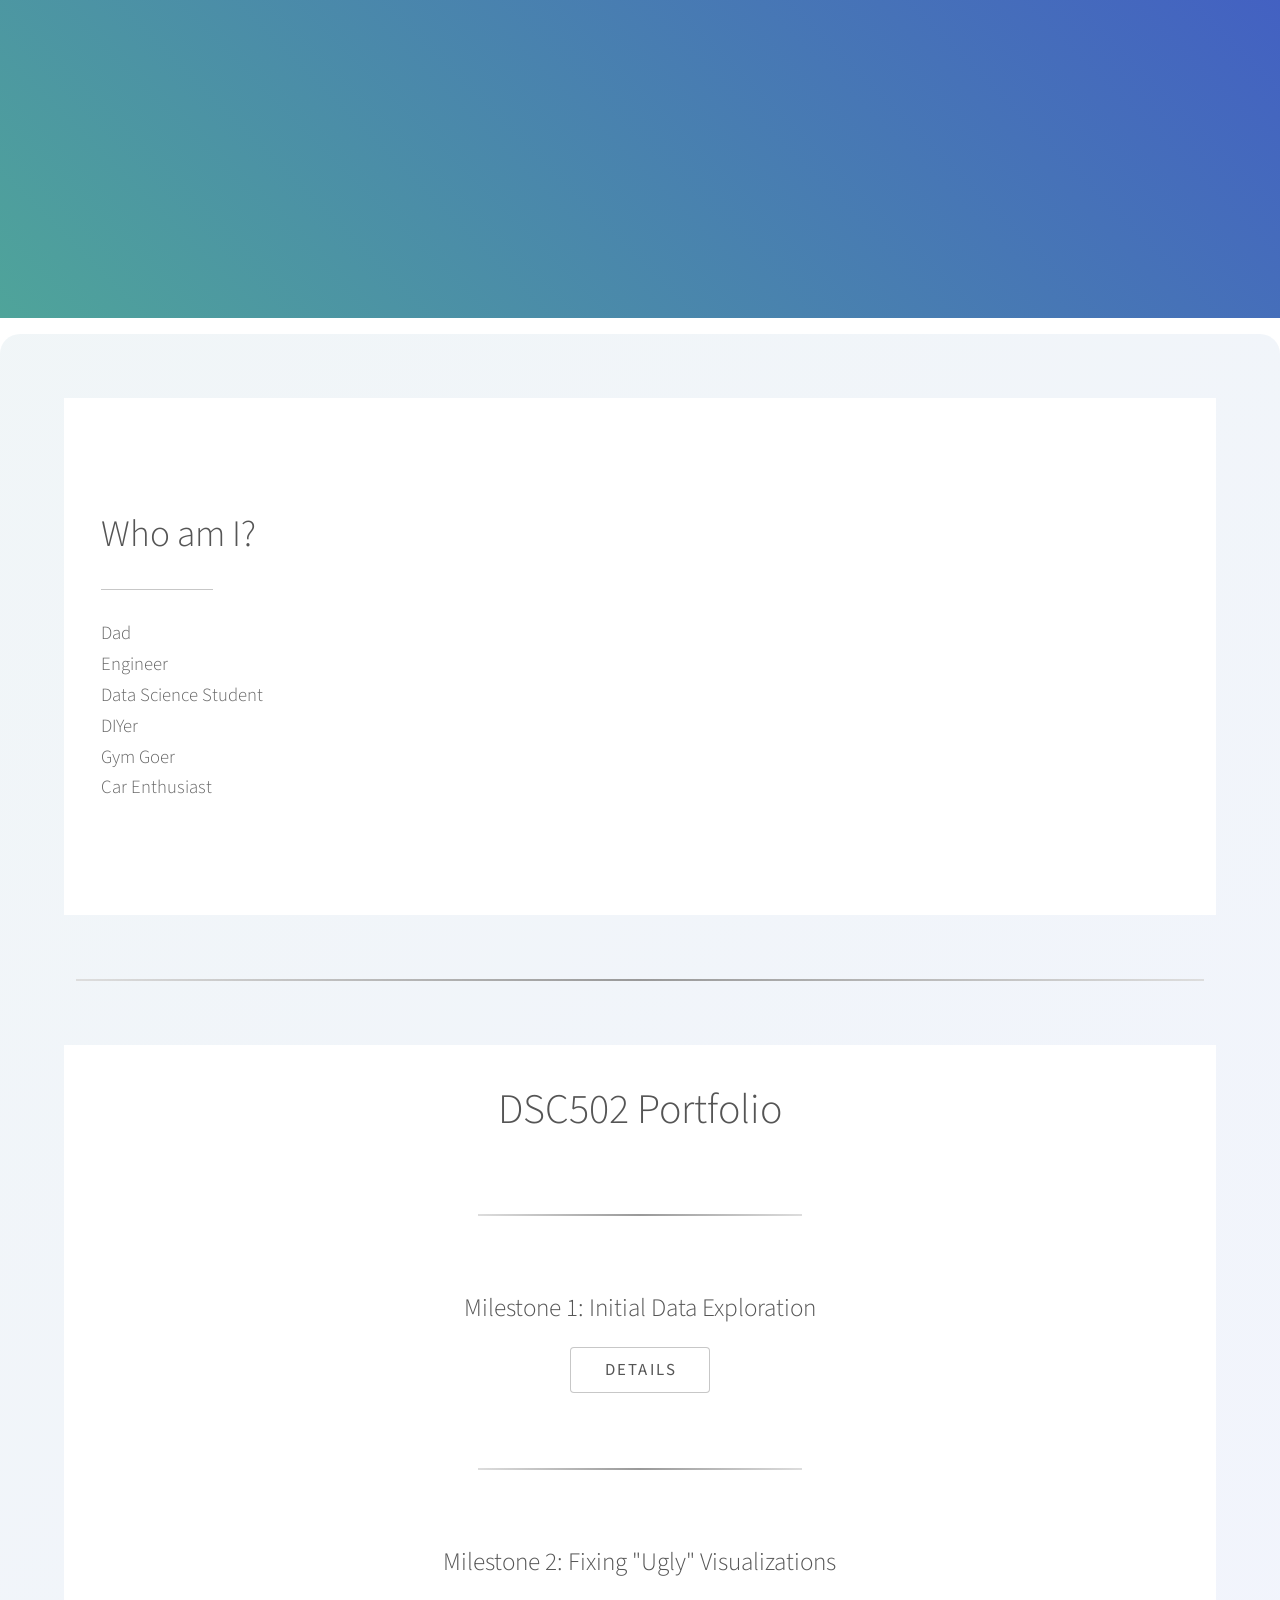
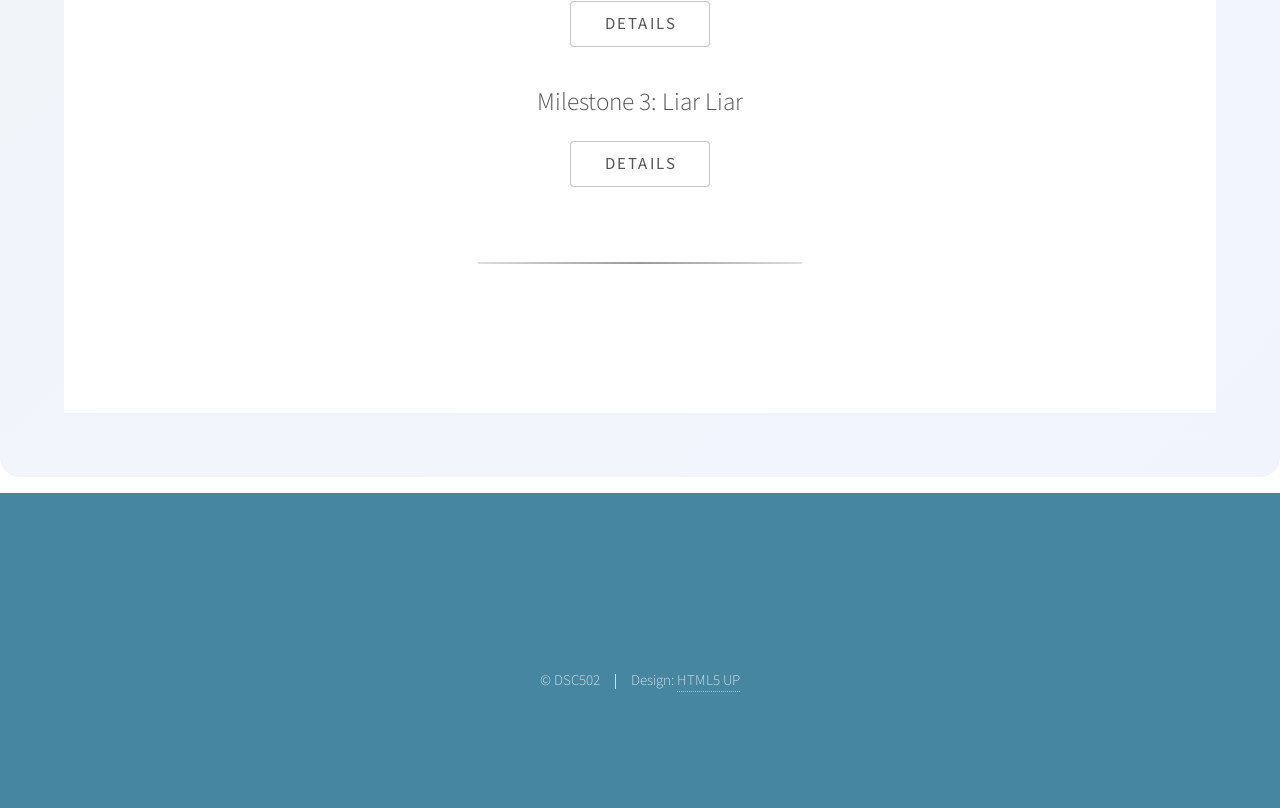
==== index.html @ 8fc14d88 "Update index.html" ====
<!DOCTYPE HTML>
<!--
	Photon by HTML5 UP
	html5up.net | @ajlkn
	Free for personal and commercial use under the CCA 3.0 license (html5up.net/license)
-->
<html>
	<head>
		<title>Photon by HTML5 UP</title>
		<meta charset="utf-8" />
		<meta name="viewport" content="width=device-width, initial-scale=1, user-scalable=no" />
		<link rel="stylesheet" href="assets/css/main.css" />
		<noscript><link rel="stylesheet" href="assets/css/noscript.css" /></noscript>
		<!-- Load vega libraries -->
	<!--<script src="https://cdn.jsdelivr.net/npm/vega@6"></script>
   		<script src="https://cdn.jsdelivr.net/npm/vega-lite@6"></script>
    	<script src="https://cdn.jsdelivr.net/npm/vega-embed@6"></script>-->
		<script src="https://cdn.jsdelivr.net/npm/vega@6?no-cache=1"></script>
		<script src="https://cdn.jsdelivr.net/npm/vega-lite@6?no-cache=1"></script>
		<script src="https://cdn.jsdelivr.net/npm/vega-embed@6?no-cache=1"></script>

		
	</head>
	<body class="is-preload">

		<!-- Header -->
			<section id="header">
				<div class="inner">
					<span class="icon solid major fa-cog"></span>
					<h1>Hi, I'm <strong>Ricky</strong>. Welcome to my page.<br /></h1>
				<!--<ul class="actions special">
						 <li><a href="#one" class="button scrolly">Discover</a></li> 
					</ul> -->
				</div>
			</section>
	<section class="content-wrapper">
		<!-- One -->
			<section class="main style1">
				<div class="container">
					<div class="row gtr-150">
						<div class="col-6 col-12-medium">
							<header class="major">
								<h2>Who am I?<br /></h2>
							</header>
							<p>Dad <br />Engineer <br /> Data Science Student <br />DIYer <br />Gym Goer <br />Car Enthusiast</p>
						</div>
						<div class="col-6 col-12-medium imp-medium">
							<span class="image fit"><img src="images/Smile.jpg" alt="" /></span>
						</div>
					</div>
				</div>
			</section>

		<!-- Break Line -->
		<hr />
			
		<!-- Two -->
			<section id="portfolio" class="main style1 special">
			    <div class="container">
			
			        <header class="major no-divider">
			            <h1>DSC502 Portfolio</h1>
			        </header>
				<!--<hr style="width:50%; margin:4em auto;" /> -->
					<hr style="width:30%; margin:4em auto;" />
			
			        <!-- ===================================== -->
			        <!-- MILESTONE 1 -->
			        <!-- ===================================== -->
			
			        <header class="major no-divider">
			            <h3>Milestone 1: Initial Data Exploration</h3>
			        </header>
			
			
			        <!-- Milestone 1 Button -->
			        <div class="chart-section">
			            <ul class="actions special">
			                <li><a href="Milestone1.html" class="button">Details</a></li>
			            </ul>
			        </div>
			
					<hr style="width:30%; margin:4em auto;" />
			        
			
			        <!-- ===================================== -->
			        <!-- MILESTONE 2 -->
			        <!-- ===================================== -->
						        
			        <header class="major no-divider">
			            <h3>Milestone 2: Fixing "Ugly" Visualizations</h3>
			        </header>
			
			      	<ul class="actions special"><li><a href="fixedVisualizations.html" class="button">Details</a></li></ul>


					 <!-- ===================================== -->
			        <!-- MILESTONE 3 -->
			        <!-- ===================================== -->
			
			        <header class="major no-divider">
			            <h3>Milestone 3: Liar Liar</h3>
			        </header>
			
			
			        <!-- Milestone 3 Button -->
			        <div class="chart-section">
			            <ul class="actions special">
			                <li><a href=# class="button">Details</a></li>
			            </ul>
			        </div>
			
					<hr style="width:30%; margin:4em auto;" />
					
			    </div>
			</section>
	</section>
		
		<!-- Footer -->
			<section id="footer">
				<ul class="icons">
					<li><a href="https://www.linkedin.com/in/ricky-p-55b9a9138/" class="icon brands alt fa-linkedin"><span class="label">LinkedIn</span></a></li>
					<li><a href="https://www.fanucamerica.com/" class="icon solid alt fa-robot"><span class="label">FANUC</span></a></li>
					<!--<li><a href="#" class="icon solid alt fa-envelope"><span class="label">Email</span></a></li>-->
					<li><a href="https://www.kaggle.com/datasets/sadiajavedd/sports-car-speed-power-and-pricing-dataset" class="icon solid alt fa-database"><span class="label">Kaggle</span></a></li>
					<li><a href="mailto:rparcels@umich.edu" class="icon solid alt fa-envelope"><span class="label">Email</span></a></li>
				</ul>
				<ul class="copyright">
					<li>&copy; DSC502</li><li>Design: <a href="http://html5up.net">HTML5 UP</a></li>
				</ul>
			</section>

		<!-- Scripts -->
			<script src="assets/js/jquery.min.js"></script>
			<script src="assets/js/jquery.scrolly.min.js"></script>
			<script src="assets/js/browser.min.js"></script>
			<script src="assets/js/breakpoints.min.js"></script>
			<script src="assets/js/util.js"></script>
			<script src="assets/js/main.js"></script>


			<script src="chart1.js"></script>
			<script src="chart2.js"></script>
			<script src="chart3.js"></script>
			<script src="chart4.js"></script>
			<!-- <script src="chart3.js"></script>  -->
	</body>
</html>
---- assets/css/main.css ----
@import url("fontawesome-all.min.css");
@import url("https://fonts.googleapis.com/css?family=Source+Sans+Pro:300,300italic,400,400italic");

/*
	Photon by HTML5 UP
	html5up.net | @ajlkn
	Free for personal and commercial use under the CCA 3.0 license (html5up.net/license)
*/

html, body, div, span, applet, object,
iframe, h1, h2, h3, h4, h5, h6, p, blockquote,
pre, a, abbr, acronym, address, big, cite,
code, del, dfn, em, img, ins, kbd, q, s, samp,
small, strike, strong, sub, sup, tt, var, b,F
u, i, center, dl, dt, dd, ol, ul, li, fieldset,
form, label, legend, table, caption, tbody,
tfoot, thead, tr, th, td, article, aside,
canvas, details, embed, figure, figcaption,
footer, header, hgroup, menu, nav, output, ruby,
section, summary, time, mark, audio, video {
	margin: 0;
	padding: 0;
	border: 0;
	font-size: 100%;
	font: inherit;
	vertical-align: baseline;}

article, aside, details, figcaption, figure,
footer, header, hgroup, menu, nav, section {
	display: block;}

body {
	line-height: 1;
}

ol, ul {
	list-style: none;
}

blockquote, q {
	quotes: none;
}

	blockquote:before, blockquote:after, q:before, q:after {
		content: '';
		content: none;
	}

table {
	border-collapse: collapse;
	border-spacing: 0;
}

body {
	-webkit-text-size-adjust: none;
}

mark {
	background-color: transparent;
	color: inherit;
}

input::-moz-focus-inner {
	border: 0;
	padding: 0;
}

input, select, textarea {
	-moz-appearance: none;
	-webkit-appearance: none;
	-ms-appearance: none;
	appearance: none;
}

.vega-embed {
    height: auto !important;
    overflow: visible !important;
}

#chart2 {
    min-height: 400px;
}

#one p {
    text-align: center;
}

#fixedVisualization {
  width: 100%;       /* Forces container to grow and shrink with the browser window */
  display: block;    /* Ensures it acts as a structural block element */
  box-sizing: border-box;
}

.chart-card {
	padding: 2em 0 1em 0 ;
	background-color: #4686a0;
	color: rgba(255, 255, 255, 0.75);
	background-attachment: fixed,							fixed,							fixed;
	background-image: url("images/overlay2.png"), url("images/overlay3.svg"), linear-gradient(45deg, #9dc66b 5%, #4fa49a 30%, #4361c2);
	background-position: top left,						center center,					center center;
	background-size: auto,							cover,							cover;
	overflow: hidden;
	position: relative;
	text-align: center;

}

	.chart-card hr {
    margin-top: 4rem;   /* adjust as needed */
	}

	

.milestone-intro {
    text-align: center;
	font-size: 1.5em;
	padding: 1rem 0;          /* shrink vertical space */
    display: flex;            /* enable vertical centering */
    align-items: center;      /* center vertically */
    justify-content: center;  /* center horizontally */
}

.analysis-text {
    max-width: 900px;
    margin: 0 auto;
    text-align: center;
	margin-bottom: 2rem;
}


.image.fit img {
    border-radius: 12px;

    transition:
        transform 0.3s ease,
        box-shadow 0.3s ease;
}

.image.fit img:hover {
    transform: translateY(-5px) scale(1.02);

    box-shadow:
        0 10px 25px rgba(0,0,0,0.15);
}


.milestone-intro header.major:after {
    display: none;
}

#portfolio {
    padding-top: 2em;
}

.content-wrapper {
    background:
        linear-gradient(
            135deg,
            rgba(70,134,160,.08),
            rgba(87,117,229,.08)
        );

    border-radius: 20px;
    margin: 1rem auto;
    padding: 4rem;
}


/* Basic */

	/*.chart-card {
	    background: white;
	    padding: 20px;
	    border-radius: 12px;
	    box-shadow: 0 0 25px rgba(0, 0, 0, 0.12);
	}*/

	html {
		box-sizing: border-box;
	}

	*, *:before, *:after {
		box-sizing: inherit;
	}

	body {
		background: #fff;
	}

		body.is-preload *, body.is-preload *:before, body.is-preload *:after {
			-moz-animation: none !important;
			-webkit-animation: none !important;
			-ms-animation: none !important;
			animation: none !important;
			-moz-transition: none !important;
			-webkit-transition: none !important;
			-ms-transition: none !important;
			transition: none !important;
		}

	body, input, select, textarea {
		color: #666;
		font-family: "Source Sans Pro", Helvetica, sans-serif;
		font-size: 16pt;
		font-weight: 300;
		line-height: 1.65em;
	}

	a {
		-moz-transition: color 0.2s ease-in-out, border-color 0.2s ease-in-out;
		-webkit-transition: color 0.2s ease-in-out, border-color 0.2s ease-in-out;
		-ms-transition: color 0.2s ease-in-out, border-color 0.2s ease-in-out;
		transition: color 0.2s ease-in-out, border-color 0.2s ease-in-out;
		border-bottom: dotted 1px #666;
		color: inherit;
		text-decoration: none;
	}

		a:hover {
			border-bottom-color: transparent !important;
			color: #6bd4c8;
		}

	strong, b {
		color: #555;
		font-weight: 400;
	}

	em, i {
		font-style: italic;
	}

	p {
		margin: 0 0 2em 0;
	}

	h1, h2, h3, h4, h5, h6 {
		color: #555;
		line-height: 1em;
		margin: 0 0 1em 0;
	}

		h1 a, h2 a, h3 a, h4 a, h5 a, h6 a {
			color: inherit;
			text-decoration: none;
		}

	h1 {
		font-size: 2.25em;
		line-height: 1.35em;
	}

	h2 {
		font-size: 2em;
		line-height: 1.35em;
	}

	h3 {
		font-size: 1.35em;
		line-height: 1.5em;
	}

	h4 {
		font-size: 1.25em;
		line-height: 1.5em;
	}

	h5 {
		font-size: 0.9em;
		line-height: 1.5em;
	}

	h6 {
		font-size: 0.7em;
		line-height: 1.5em;
	}

	sub {
		font-size: 0.8em;
		position: relative;
		top: 0.5em;
	}

	sup {
		font-size: 0.8em;
		position: relative;
		top: -0.5em;
	}


	hr {
  		border: 0;
  		width: 98%;
  		height: 2px;
  		background: linear-gradient(to right, #ddd, #999, #ddd);
  		margin: 4rem auto;
		margin-left: auto;
		margin-left: auto;
	}

		hr.major {
			margin-top: 4em ;
			margin-bottom: 2rem;
		}

	blockquote {
		border-left: solid 4px rgba(144, 144, 144, 0.5);
		font-style: italic;
		margin: 0 0 2em 0;
		padding: 0.5em 0 0.5em 2em;
	}

	code {
		background: rgba(144, 144, 144, 0.075);
		border-radius: 4px;
		border: solid 1px rgba(144, 144, 144, 0.5);
		font-family: "Courier New", monospace;
		font-size: 0.9em;
		margin: 0 0.25em;
		padding: 0.25em 0.65em;
	}

	pre {
		-webkit-overflow-scrolling: touch;
		font-family: "Courier New", monospace;
		font-size: 0.9em;
		margin: 0 0 2em 0;
	}

		pre code {
			display: block;
			line-height: 1.75em;
			padding: 1em 1.5em;
			overflow-x: auto;
		}

	.align-left {
		text-align: left;
	}

	.align-center {
		text-align: center;
	}

	.align-right {
		text-align: right;
	}

/* Container */

	.container {
		margin: 0 auto;
		max-width: calc(100% - 4em);
		width: 60em;
	}

		.container.xsmall {
			width: 15em;
		}

		.container.small {
			width: 30em;
		}

		.container.medium {
			width: 45em;
		}

		.container.large {
			width: 75em;
		}

		.container.xlarge {
			width: 90em;
		}

		.container.max {
			width: 100%;
		}

		@media screen and (max-width: 980px) {

			.container {
				max-width: 100% !important;
				width: 100% !important;
			}

		}

		@media screen and (max-width: 480px) {

			.container {
				max-width: calc(100% - 3em);
			}

		}

/* Row */

	.row {
		display: flex;
		flex-wrap: wrap;
		box-sizing: border-box;
		align-items: stretch;
	}

		.row > * {
			box-sizing: border-box;
		}

		.row.gtr-uniform > * > :last-child {
			margin-bottom: 0;
		}

		.row.aln-left {
			justify-content: flex-start;
		}

		.row.aln-center {
			justify-content: center;
		}

		.row.aln-right {
			justify-content: flex-end;
		}

		.row.aln-top {
			align-items: flex-start;
		}

		.row.aln-middle {
			align-items: center;
		}

		.row.aln-bottom {
			align-items: flex-end;
		}

		.row > .imp {
			order: -1;
		}

		.row > .col-1 {
			width: 8.33333%;
		}

		.row > .off-1 {
			margin-left: 8.33333%;
		}

		.row > .col-2 {
			width: 16.66667%;
		}

		.row > .off-2 {
			margin-left: 16.66667%;
		}

		.row > .col-3 {
			width: 25%;
		}

		.row > .off-3 {
			margin-left: 25%;
		}

		.row > .col-4 {
			width: 33.33333%;
		}

		.row > .off-4 {
			margin-left: 33.33333%;
		}

		.row > .col-5 {
			width: 41.66667%;
		}

		.row > .off-5 {
			margin-left: 41.66667%;
		}

		.row > .col-6 {
			width: 50%;
		}

		.row > .off-6 {
			margin-left: 50%;
		}

		.row > .col-7 {
			width: 58.33333%;
		}

		.row > .off-7 {
			margin-left: 58.33333%;
		}

		.row > .col-8 {
			width: 66.66667%;
		}

		.row > .off-8 {
			margin-left: 66.66667%;
		}

		.row > .col-9 {
			width: 75%;
		}

		.row > .off-9 {
			margin-left: 75%;
		}

		.row > .col-10 {
			width: 83.33333%;
		}

		.row > .off-10 {
			margin-left: 83.33333%;
		}

		.row > .col-11 {
			width: 91.66667%;
		}

		.row > .off-11 {
			margin-left: 91.66667%;
		}

		.row > .col-12 {
			width: 100%;
		}

		.row > .off-12 {
			margin-left: 100%;
		}

		.row.gtr-0 {
			margin-top: 0;
			margin-left: 0em;
		}

			.row.gtr-0 > * {
				padding: 0 0 0 0em;
			}

			.row.gtr-0.gtr-uniform {
				margin-top: 0em;
			}

				.row.gtr-0.gtr-uniform > * {
					padding-top: 0em;
				}

		.row.gtr-25 {
			margin-top: 0;
			margin-left: -0.5em;
		}

			.row.gtr-25 > * {
				padding: 0 0 0 0.5em;
			}

			.row.gtr-25.gtr-uniform {
				margin-top: -0.5em;
			}

				.row.gtr-25.gtr-uniform > * {
					padding-top: 0.5em;
				}

		.row.gtr-50 {
			margin-top: 0;
			margin-left: -1em;
		}

			.row.gtr-50 > * {
				padding: 0 0 0 1em;
			}

			.row.gtr-50.gtr-uniform {
				margin-top: -1em;
			}

				.row.gtr-50.gtr-uniform > * {
					padding-top: 1em;
				}

		.row {
			margin-top: 0;
			margin-left: -2em;
		}

			.row > * {
				padding: 0 0 0 2em;
			}

			.row.gtr-uniform {
				margin-top: -2em;
			}

				.row.gtr-uniform > * {
					padding-top: 2em;
				}

		.row.gtr-150 {
			margin-top: 0;
			margin-left: -3em;
		}

			.row.gtr-150 > * {
				padding: 0 0 0 3em;
			}

			.row.gtr-150.gtr-uniform {
				margin-top: -3em;
			}

				.row.gtr-150.gtr-uniform > * {
					padding-top: 3em;
				}

		.row.gtr-200 {
			margin-top: 0;
			margin-left: -4em;
		}

			.row.gtr-200 > * {
				padding: 0 0 0 4em;
			}

			.row.gtr-200.gtr-uniform {
				margin-top: -4em;
			}

				.row.gtr-200.gtr-uniform > * {
					padding-top: 4em;
				}

		@media screen and (max-width: 1680px) {

			.row {
				display: flex;
				flex-wrap: wrap;
				box-sizing: border-box;
				align-items: stretch;
			}

				.row > * {
					box-sizing: border-box;
				}

				.row.gtr-uniform > * > :last-child {
					margin-bottom: 0;
				}

				.row.aln-left {
					justify-content: flex-start;
				}

				.row.aln-center {
					justify-content: center;
				}

				.row.aln-right {
					justify-content: flex-end;
				}

				.row.aln-top {
					align-items: flex-start;
				}

				.row.aln-middle {
					align-items: center;
				}

				.row.aln-bottom {
					align-items: flex-end;
				}

				.row > .imp-xlarge {
					order: -1;
				}

				.row > .col-1-xlarge {
					width: 8.33333%;
				}

				.row > .off-1-xlarge {
					margin-left: 8.33333%;
				}

				.row > .col-2-xlarge {
					width: 16.66667%;
				}

				.row > .off-2-xlarge {
					margin-left: 16.66667%;
				}

				.row > .col-3-xlarge {
					width: 25%;
				}

				.row > .off-3-xlarge {
					margin-left: 25%;
				}

				.row > .col-4-xlarge {
					width: 33.33333%;
				}

				.row > .off-4-xlarge {
					margin-left: 33.33333%;
				}

				.row > .col-5-xlarge {
					width: 41.66667%;
				}

				.row > .off-5-xlarge {
					margin-left: 41.66667%;
				}

				.row > .col-6-xlarge {
					width: 50%;
				}

				.row > .off-6-xlarge {
					margin-left: 50%;
				}

				.row > .col-7-xlarge {
					width: 58.33333%;
				}

				.row > .off-7-xlarge {
					margin-left: 58.33333%;
				}

				.row > .col-8-xlarge {
					width: 66.66667%;
				}

				.row > .off-8-xlarge {
					margin-left: 66.66667%;
				}

				.row > .col-9-xlarge {
					width: 75%;
				}

				.row > .off-9-xlarge {
					margin-left: 75%;
				}

				.row > .col-10-xlarge {
					width: 83.33333%;
				}

				.row > .off-10-xlarge {
					margin-left: 83.33333%;
				}

				.row > .col-11-xlarge {
					width: 91.66667%;
				}

				.row > .off-11-xlarge {
					margin-left: 91.66667%;
				}

				.row > .col-12-xlarge {
					width: 100%;
				}

				.row > .off-12-xlarge {
					margin-left: 100%;
				}

				.row.gtr-0 {
					margin-top: 0;
					margin-left: 0em;
				}

					.row.gtr-0 > * {
						padding: 0 0 0 0em;
					}

					.row.gtr-0.gtr-uniform {
						margin-top: 0em;
					}

						.row.gtr-0.gtr-uniform > * {
							padding-top: 0em;
						}

				.row.gtr-25 {
					margin-top: 0;
					margin-left: -0.5em;
				}

					.row.gtr-25 > * {
						padding: 0 0 0 0.5em;
					}

					.row.gtr-25.gtr-uniform {
						margin-top: -0.5em;
					}

						.row.gtr-25.gtr-uniform > * {
							padding-top: 0.5em;
						}

				.row.gtr-50 {
					margin-top: 0;
					margin-left: -1em;
				}

					.row.gtr-50 > * {
						padding: 0 0 0 1em;
					}

					.row.gtr-50.gtr-uniform {
						margin-top: -1em;
					}

						.row.gtr-50.gtr-uniform > * {
							padding-top: 1em;
						}

				.row {
					margin-top: 0;
					margin-left: -2em;
				}

					.row > * {
						padding: 0 0 0 2em;
					}

					.row.gtr-uniform {
						margin-top: -2em;
					}

						.row.gtr-uniform > * {
							padding-top: 2em;
						}

				.row.gtr-150 {
					margin-top: 0;
					margin-left: -3em;
				}

					.row.gtr-150 > * {
						padding: 0 0 0 3em;
					}

					.row.gtr-150.gtr-uniform {
						margin-top: -3em;
					}

						.row.gtr-150.gtr-uniform > * {
							padding-top: 3em;
						}

				.row.gtr-200 {
					margin-top: 0;
					margin-left: -4em;
				}

					.row.gtr-200 > * {
						padding: 0 0 0 4em;
					}

					.row.gtr-200.gtr-uniform {
						margin-top: -4em;
					}

						.row.gtr-200.gtr-uniform > * {
							padding-top: 4em;
						}

		}

		@media screen and (max-width: 1140px) {

			.row {
				display: flex;
				flex-wrap: wrap;
				box-sizing: border-box;
				align-items: stretch;
			}

				.row > * {
					box-sizing: border-box;
				}

				.row.gtr-uniform > * > :last-child {
					margin-bottom: 0;
				}

				.row.aln-left {
					justify-content: flex-start;
				}

				.row.aln-center {
					justify-content: center;
				}

				.row.aln-right {
					justify-content: flex-end;
				}

				.row.aln-top {
					align-items: flex-start;
				}

				.row.aln-middle {
					align-items: center;
				}

				.row.aln-bottom {
					align-items: flex-end;
				}

				.row > .imp-large {
					order: -1;
				}

				.row > .col-1-large {
					width: 8.33333%;
				}

				.row > .off-1-large {
					margin-left: 8.33333%;
				}

				.row > .col-2-large {
					width: 16.66667%;
				}

				.row > .off-2-large {
					margin-left: 16.66667%;
				}

				.row > .col-3-large {
					width: 25%;
				}

				.row > .off-3-large {
					margin-left: 25%;
				}

				.row > .col-4-large {
					width: 33.33333%;
				}

				.row > .off-4-large {
					margin-left: 33.33333%;
				}

				.row > .col-5-large {
					width: 41.66667%;
				}

				.row > .off-5-large {
					margin-left: 41.66667%;
				}

				.row > .col-6-large {
					width: 50%;
				}

				.row > .off-6-large {
					margin-left: 50%;
				}

				.row > .col-7-large {
					width: 58.33333%;
				}

				.row > .off-7-large {
					margin-left: 58.33333%;
				}

				.row > .col-8-large {
					width: 66.66667%;
				}

				.row > .off-8-large {
					margin-left: 66.66667%;
				}

				.row > .col-9-large {
					width: 75%;
				}

				.row > .off-9-large {
					margin-left: 75%;
				}

				.row > .col-10-large {
					width: 83.33333%;
				}

				.row > .off-10-large {
					margin-left: 83.33333%;
				}

				.row > .col-11-large {
					width: 91.66667%;
				}

				.row > .off-11-large {
					margin-left: 91.66667%;
				}

				.row > .col-12-large {
					width: 100%;
				}

				.row > .off-12-large {
					margin-left: 100%;
				}

				.row.gtr-0 {
					margin-top: 0;
					margin-left: 0em;
				}

					.row.gtr-0 > * {
						padding: 0 0 0 0em;
					}

					.row.gtr-0.gtr-uniform {
						margin-top: 0em;
					}

						.row.gtr-0.gtr-uniform > * {
							padding-top: 0em;
						}

				.row.gtr-25 {
					margin-top: 0;
					margin-left: -0.5em;
				}

					.row.gtr-25 > * {
						padding: 0 0 0 0.5em;
					}

					.row.gtr-25.gtr-uniform {
						margin-top: -0.5em;
					}

						.row.gtr-25.gtr-uniform > * {
							padding-top: 0.5em;
						}

				.row.gtr-50 {
					margin-top: 0;
					margin-left: -1em;
				}

					.row.gtr-50 > * {
						padding: 0 0 0 1em;
					}

					.row.gtr-50.gtr-uniform {
						margin-top: -1em;
					}

						.row.gtr-50.gtr-uniform > * {
							padding-top: 1em;
						}

				.row {
					margin-top: 0;
					margin-left: -2em;
				}

					.row > * {
						padding: 0 0 0 2em;
					}

					.row.gtr-uniform {
						margin-top: -2em;
					}

						.row.gtr-uniform > * {
							padding-top: 2em;
						}

				.row.gtr-150 {
					margin-top: 0;
					margin-left: -3em;
				}

					.row.gtr-150 > * {
						padding: 0 0 0 3em;
					}

					.row.gtr-150.gtr-uniform {
						margin-top: -3em;
					}

						.row.gtr-150.gtr-uniform > * {
							padding-top: 3em;
						}

				.row.gtr-200 {
					margin-top: 0;
					margin-left: -4em;
				}

					.row.gtr-200 > * {
						padding: 0 0 0 4em;
					}

					.row.gtr-200.gtr-uniform {
						margin-top: -4em;
					}

						.row.gtr-200.gtr-uniform > * {
							padding-top: 4em;
						}

		}

		@media screen and (max-width: 980px) {

			.row {
				display: flex;
				flex-wrap: wrap;
				box-sizing: border-box;
				align-items: stretch;
			}

				.row > * {
					box-sizing: border-box;
				}

				.row.gtr-uniform > * > :last-child {
					margin-bottom: 0;
				}

				.row.aln-left {
					justify-content: flex-start;
				}

				.row.aln-center {
					justify-content: center;
				}

				.row.aln-right {
					justify-content: flex-end;
				}

				.row.aln-top {
					align-items: flex-start;
				}

				.row.aln-middle {
					align-items: center;
				}

				.row.aln-bottom {
					align-items: flex-end;
				}

				.row > .imp-medium {
					order: -1;
				}

				.row > .col-1-medium {
					width: 8.33333%;
				}

				.row > .off-1-medium {
					margin-left: 8.33333%;
				}

				.row > .col-2-medium {
					width: 16.66667%;
				}

				.row > .off-2-medium {
					margin-left: 16.66667%;
				}

				.row > .col-3-medium {
					width: 25%;
				}

				.row > .off-3-medium {
					margin-left: 25%;
				}

				.row > .col-4-medium {
					width: 33.33333%;
				}

				.row > .off-4-medium {
					margin-left: 33.33333%;
				}

				.row > .col-5-medium {
					width: 41.66667%;
				}

				.row > .off-5-medium {
					margin-left: 41.66667%;
				}

				.row > .col-6-medium {
					width: 50%;
				}

				.row > .off-6-medium {
					margin-left: 50%;
				}

				.row > .col-7-medium {
					width: 58.33333%;
				}

				.row > .off-7-medium {
					margin-left: 58.33333%;
				}

				.row > .col-8-medium {
					width: 66.66667%;
				}

				.row > .off-8-medium {
					margin-left: 66.66667%;
				}

				.row > .col-9-medium {
					width: 75%;
				}

				.row > .off-9-medium {
					margin-left: 75%;
				}

				.row > .col-10-medium {
					width: 83.33333%;
				}

				.row > .off-10-medium {
					margin-left: 83.33333%;
				}

				.row > .col-11-medium {
					width: 91.66667%;
				}

				.row > .off-11-medium {
					margin-left: 91.66667%;
				}

				.row > .col-12-medium {
					width: 100%;
				}

				.row > .off-12-medium {
					margin-left: 100%;
				}

				.row.gtr-0 {
					margin-top: 0;
					margin-left: 0em;
				}

					.row.gtr-0 > * {
						padding: 0 0 0 0em;
					}

					.row.gtr-0.gtr-uniform {
						margin-top: 0em;
					}

						.row.gtr-0.gtr-uniform > * {
							padding-top: 0em;
						}

				.row.gtr-25 {
					margin-top: 0;
					margin-left: -0.5em;
				}

					.row.gtr-25 > * {
						padding: 0 0 0 0.5em;
					}

					.row.gtr-25.gtr-uniform {
						margin-top: -0.5em;
					}

						.row.gtr-25.gtr-uniform > * {
							padding-top: 0.5em;
						}

				.row.gtr-50 {
					margin-top: 0;
					margin-left: -1em;
				}

					.row.gtr-50 > * {
						padding: 0 0 0 1em;
					}

					.row.gtr-50.gtr-uniform {
						margin-top: -1em;
					}

						.row.gtr-50.gtr-uniform > * {
							padding-top: 1em;
						}

				.row {
					margin-top: 0;
					margin-left: -2em;
				}

					.row > * {
						padding: 0 0 0 2em;
					}

					.row.gtr-uniform {
						margin-top: -2em;
					}

						.row.gtr-uniform > * {
							padding-top: 2em;
						}

				.row.gtr-150 {
					margin-top: 0;
					margin-left: -3em;
				}

					.row.gtr-150 > * {
						padding: 0 0 0 3em;
					}

					.row.gtr-150.gtr-uniform {
						margin-top: -3em;
					}

						.row.gtr-150.gtr-uniform > * {
							padding-top: 3em;
						}

				.row.gtr-200 {
					margin-top: 0;
					margin-left: -4em;
				}

					.row.gtr-200 > * {
						padding: 0 0 0 4em;
					}

					.row.gtr-200.gtr-uniform {
						margin-top: -4em;
					}

						.row.gtr-200.gtr-uniform > * {
							padding-top: 4em;
						}

		}

		@media screen and (max-width: 736px) {

			.row {
				display: flex;
				flex-wrap: wrap;
				box-sizing: border-box;
				align-items: stretch;
			}

				.row > * {
					box-sizing: border-box;
				}

				.row.gtr-uniform > * > :last-child {
					margin-bottom: 0;
				}

				.row.aln-left {
					justify-content: flex-start;
				}

				.row.aln-center {
					justify-content: center;
				}

				.row.aln-right {
					justify-content: flex-end;
				}

				.row.aln-top {
					align-items: flex-start;
				}

				.row.aln-middle {
					align-items: center;
				}

				.row.aln-bottom {
					align-items: flex-end;
				}

				.row > .imp-small {
					order: -1;
				}

				.row > .col-1-small {
					width: 8.33333%;
				}

				.row > .off-1-small {
					margin-left: 8.33333%;
				}

				.row > .col-2-small {
					width: 16.66667%;
				}

				.row > .off-2-small {
					margin-left: 16.66667%;
				}

				.row > .col-3-small {
					width: 25%;
				}

				.row > .off-3-small {
					margin-left: 25%;
				}

				.row > .col-4-small {
					width: 33.33333%;
				}

				.row > .off-4-small {
					margin-left: 33.33333%;
				}

				.row > .col-5-small {
					width: 41.66667%;
				}

				.row > .off-5-small {
					margin-left: 41.66667%;
				}

				.row > .col-6-small {
					width: 50%;
				}

				.row > .off-6-small {
					margin-left: 50%;
				}

				.row > .col-7-small {
					width: 58.33333%;
				}

				.row > .off-7-small {
					margin-left: 58.33333%;
				}

				.row > .col-8-small {
					width: 66.66667%;
				}

				.row > .off-8-small {
					margin-left: 66.66667%;
				}

				.row > .col-9-small {
					width: 75%;
				}

				.row > .off-9-small {
					margin-left: 75%;
				}

				.row > .col-10-small {
					width: 83.33333%;
				}

				.row > .off-10-small {
					margin-left: 83.33333%;
				}

				.row > .col-11-small {
					width: 91.66667%;
				}

				.row > .off-11-small {
					margin-left: 91.66667%;
				}

				.row > .col-12-small {
					width: 100%;
				}

				.row > .off-12-small {
					margin-left: 100%;
				}

				.row.gtr-0 {
					margin-top: 0;
					margin-left: 0em;
				}

					.row.gtr-0 > * {
						padding: 0 0 0 0em;
					}

					.row.gtr-0.gtr-uniform {
						margin-top: 0em;
					}

						.row.gtr-0.gtr-uniform > * {
							padding-top: 0em;
						}

				.row.gtr-25 {
					margin-top: 0;
					margin-left: -0.5em;
				}

					.row.gtr-25 > * {
						padding: 0 0 0 0.5em;
					}

					.row.gtr-25.gtr-uniform {
						margin-top: -0.5em;
					}

						.row.gtr-25.gtr-uniform > * {
							padding-top: 0.5em;
						}

				.row.gtr-50 {
					margin-top: 0;
					margin-left: -1em;
				}

					.row.gtr-50 > * {
						padding: 0 0 0 1em;
					}

					.row.gtr-50.gtr-uniform {
						margin-top: -1em;
					}

						.row.gtr-50.gtr-uniform > * {
							padding-top: 1em;
						}

				.row {
					margin-top: 0;
					margin-left: -2em;
				}

					.row > * {
						padding: 0 0 0 2em;
					}

					.row.gtr-uniform {
						margin-top: -2em;
					}

						.row.gtr-uniform > * {
							padding-top: 2em;
						}

				.row.gtr-150 {
					margin-top: 0;
					margin-left: -3em;
				}

					.row.gtr-150 > * {
						padding: 0 0 0 3em;
					}

					.row.gtr-150.gtr-uniform {
						margin-top: -3em;
					}

						.row.gtr-150.gtr-uniform > * {
							padding-top: 3em;
						}

				.row.gtr-200 {
					margin-top: 0;
					margin-left: -4em;
				}

					.row.gtr-200 > * {
						padding: 0 0 0 4em;
					}

					.row.gtr-200.gtr-uniform {
						margin-top: -4em;
					}

						.row.gtr-200.gtr-uniform > * {
							padding-top: 4em;
						}

		}

		@media screen and (max-width: 480px) {

			.row {
				display: flex;
				flex-wrap: wrap;
				box-sizing: border-box;
				align-items: stretch;
			}

				.row > * {
					box-sizing: border-box;
				}

				.row.gtr-uniform > * > :last-child {
					margin-bottom: 0;
				}

				.row.aln-left {
					justify-content: flex-start;
				}

				.row.aln-center {
					justify-content: center;
				}

				.row.aln-right {
					justify-content: flex-end;
				}

				.row.aln-top {
					align-items: flex-start;
				}

				.row.aln-middle {
					align-items: center;
				}

				.row.aln-bottom {
					align-items: flex-end;
				}

				.row > .imp-xsmall {
					order: -1;
				}

				.row > .col-1-xsmall {
					width: 8.33333%;
				}

				.row > .off-1-xsmall {
					margin-left: 8.33333%;
				}

				.row > .col-2-xsmall {
					width: 16.66667%;
				}

				.row > .off-2-xsmall {
					margin-left: 16.66667%;
				}

				.row > .col-3-xsmall {
					width: 25%;
				}

				.row > .off-3-xsmall {
					margin-left: 25%;
				}

				.row > .col-4-xsmall {
					width: 33.33333%;
				}

				.row > .off-4-xsmall {
					margin-left: 33.33333%;
				}

				.row > .col-5-xsmall {
					width: 41.66667%;
				}

				.row > .off-5-xsmall {
					margin-left: 41.66667%;
				}

				.row > .col-6-xsmall {
					width: 50%;
				}

				.row > .off-6-xsmall {
					margin-left: 50%;
				}

				.row > .col-7-xsmall {
					width: 58.33333%;
				}

				.row > .off-7-xsmall {
					margin-left: 58.33333%;
				}

				.row > .col-8-xsmall {
					width: 66.66667%;
				}

				.row > .off-8-xsmall {
					margin-left: 66.66667%;
				}

				.row > .col-9-xsmall {
					width: 75%;
				}

				.row > .off-9-xsmall {
					margin-left: 75%;
				}

				.row > .col-10-xsmall {
					width: 83.33333%;
				}

				.row > .off-10-xsmall {
					margin-left: 83.33333%;
				}

				.row > .col-11-xsmall {
					width: 91.66667%;
				}

				.row > .off-11-xsmall {
					margin-left: 91.66667%;
				}

				.row > .col-12-xsmall {
					width: 100%;
				}

				.row > .off-12-xsmall {
					margin-left: 100%;
				}

				.row.gtr-0 {
					margin-top: 0;
					margin-left: 0em;
				}

					.row.gtr-0 > * {
						padding: 0 0 0 0em;
					}

					.row.gtr-0.gtr-uniform {
						margin-top: 0em;
					}

						.row.gtr-0.gtr-uniform > * {
							padding-top: 0em;
						}

				.row.gtr-25 {
					margin-top: 0;
					margin-left: -0.5em;
				}

					.row.gtr-25 > * {
						padding: 0 0 0 0.5em;
					}

					.row.gtr-25.gtr-uniform {
						margin-top: -0.5em;
					}

						.row.gtr-25.gtr-uniform > * {
							padding-top: 0.5em;
						}

				.row.gtr-50 {
					margin-top: 0;
					margin-left: -1em;
				}

					.row.gtr-50 > * {
						padding: 0 0 0 1em;
					}

					.row.gtr-50.gtr-uniform {
						margin-top: -1em;
					}

						.row.gtr-50.gtr-uniform > * {
							padding-top: 1em;
						}

				.row {
					margin-top: 0;
					margin-left: -2em;
				}

					.row > * {
						padding: 0 0 0 2em;
					}

					.row.gtr-uniform {
						margin-top: -2em;
					}

						.row.gtr-uniform > * {
							padding-top: 2em;
						}

				.row.gtr-150 {
					margin-top: 0;
					margin-left: -3em;
				}

					.row.gtr-150 > * {
						padding: 0 0 0 3em;
					}

					.row.gtr-150.gtr-uniform {
						margin-top: -3em;
					}

						.row.gtr-150.gtr-uniform > * {
							padding-top: 3em;
						}

				.row.gtr-200 {
					margin-top: 0;
					margin-left: -4em;
				}

					.row.gtr-200 > * {
						padding: 0 0 0 4em;
					}

					.row.gtr-200.gtr-uniform {
						margin-top: -4em;
					}

						.row.gtr-200.gtr-uniform > * {
							padding-top: 4em;
						}

		}

		@media screen and (max-width: 320px) {

			.row {
				display: flex;
				flex-wrap: wrap;
				box-sizing: border-box;
				align-items: stretch;
			}

				.row > * {
					box-sizing: border-box;
				}

				.row.gtr-uniform > * > :last-child {
					margin-bottom: 0;
				}

				.row.aln-left {
					justify-content: flex-start;
				}

				.row.aln-center {
					justify-content: center;
				}

				.row.aln-right {
					justify-content: flex-end;
				}

				.row.aln-top {
					align-items: flex-start;
				}

				.row.aln-middle {
					align-items: center;
				}

				.row.aln-bottom {
					align-items: flex-end;
				}

				.row > .imp-xxsmall {
					order: -1;
				}

				.row > .col-1-xxsmall {
					width: 8.33333%;
				}

				.row > .off-1-xxsmall {
					margin-left: 8.33333%;
				}

				.row > .col-2-xxsmall {
					width: 16.66667%;
				}

				.row > .off-2-xxsmall {
					margin-left: 16.66667%;
				}

				.row > .col-3-xxsmall {
					width: 25%;
				}

				.row > .off-3-xxsmall {
					margin-left: 25%;
				}

				.row > .col-4-xxsmall {
					width: 33.33333%;
				}

				.row > .off-4-xxsmall {
					margin-left: 33.33333%;
				}

				.row > .col-5-xxsmall {
					width: 41.66667%;
				}

				.row > .off-5-xxsmall {
					margin-left: 41.66667%;
				}

				.row > .col-6-xxsmall {
					width: 50%;
				}

				.row > .off-6-xxsmall {
					margin-left: 50%;
				}

				.row > .col-7-xxsmall {
					width: 58.33333%;
				}

				.row > .off-7-xxsmall {
					margin-left: 58.33333%;
				}

				.row > .col-8-xxsmall {
					width: 66.66667%;
				}

				.row > .off-8-xxsmall {
					margin-left: 66.66667%;
				}

				.row > .col-9-xxsmall {
					width: 75%;
				}

				.row > .off-9-xxsmall {
					margin-left: 75%;
				}

				.row > .col-10-xxsmall {
					width: 83.33333%;
				}

				.row > .off-10-xxsmall {
					margin-left: 83.33333%;
				}

				.row > .col-11-xxsmall {
					width: 91.66667%;
				}

				.row > .off-11-xxsmall {
					margin-left: 91.66667%;
				}

				.row > .col-12-xxsmall {
					width: 100%;
				}

				.row > .off-12-xxsmall {
					margin-left: 100%;
				}

				.row.gtr-0 {
					margin-top: 0;
					margin-left: 0em;
				}

					.row.gtr-0 > * {
						padding: 0 0 0 0em;
					}

					.row.gtr-0.gtr-uniform {
						margin-top: 0em;
					}

						.row.gtr-0.gtr-uniform > * {
							padding-top: 0em;
						}

				.row.gtr-25 {
					margin-top: 0;
					margin-left: -0.5em;
				}

					.row.gtr-25 > * {
						padding: 0 0 0 0.5em;
					}

					.row.gtr-25.gtr-uniform {
						margin-top: -0.5em;
					}

						.row.gtr-25.gtr-uniform > * {
							padding-top: 0.5em;
						}

				.row.gtr-50 {
					margin-top: 0;
					margin-left: -1em;
				}

					.row.gtr-50 > * {
						padding: 0 0 0 1em;
					}

					.row.gtr-50.gtr-uniform {
						margin-top: -1em;
					}

						.row.gtr-50.gtr-uniform > * {
							padding-top: 1em;
						}

				.row {
					margin-top: 0;
					margin-left: -2em;
				}

					.row > * {
						padding: 0 0 0 2em;
					}

					.row.gtr-uniform {
						margin-top: -2em;
					}

						.row.gtr-uniform > * {
							padding-top: 2em;
						}

				.row.gtr-150 {
					margin-top: 0;
					margin-left: -3em;
				}

					.row.gtr-150 > * {
						padding: 0 0 0 3em;
					}

					.row.gtr-150.gtr-uniform {
						margin-top: -3em;
					}

						.row.gtr-150.gtr-uniform > * {
							padding-top: 3em;
						}

				.row.gtr-200 {
					margin-top: 0;
					margin-left: -4em;
				}

					.row.gtr-200 > * {
						padding: 0 0 0 4em;
					}

					.row.gtr-200.gtr-uniform {
						margin-top: -4em;
					}

						.row.gtr-200.gtr-uniform > * {
							padding-top: 4em;
						}

		}

/* Section/Article */

	section.special, article.special {
		text-align: center;
	}

	header p {
		color: #999;
		margin: 0 0 1.5em 0;
		position: relative;
	}

	header h2 + p {
		font-size: 1.25em;
		line-height: 1.5em;
		margin-top: -1em;
	}

	header h3 + p {
		font-size: 1.1em;
		line-height: 1.5em;
		margin-top: -0.8em;
	}

	header h4 + p,
	header h5 + p,
	header h6 + p {
		font-size: 0.9em;
		line-height: 1.5em;
		margin-top: -0.6em;
	}

	header.major {
		margin: 0 0 1em 0;
	}

		header.major:after {
			background: rgba(144, 144, 144, 0.5);
			content: '';
			display: inline-block;
			height: 1px;
			margin-top: 1.5em;
			width: 6em;
		}

		header.major h2, header.major h3, header.major h4, header.major h5, header.major h6 {
			margin: 0;
		}

		header.major p {
			margin: 0.7em 0 0 0;
		}

	header.special {
		text-align: center;
	}

	header.major.no-divider:after {
    display: none;
	}	


/* Form */

	form {
		margin: 0 0 2em 0;
	}

	label {
		color: #555;
		display: block;
		font-size: 0.9em;
		font-weight: 400;
		margin: 0 0 1em 0;
	}

	input[type="text"],
	input[type="password"],
	input[type="email"],
	select,
	textarea {
		-moz-appearance: none;
		-webkit-appearance: none;
		-ms-appearance: none;
		appearance: none;
		background: rgba(144, 144, 144, 0.075);
		border-radius: 4px;
		border: none;
		border: solid 1px rgba(144, 144, 144, 0.5);
		color: inherit;
		display: block;
		outline: 0;
		padding: 0 1em;
		text-decoration: none;
		width: 100%;
	}

		input[type="text"]:invalid,
		input[type="password"]:invalid,
		input[type="email"]:invalid,
		select:invalid,
		textarea:invalid {
			box-shadow: none;
		}

		input[type="text"]:focus,
		input[type="password"]:focus,
		input[type="email"]:focus,
		select:focus,
		textarea:focus {
			border-color: #6bd4c8;
		}

	select {
		background-image: url("data:image/svg+xml;charset=utf8,%3Csvg xmlns='http://www.w3.org/2000/svg' width='40' height='40' preserveAspectRatio='none' viewBox='0 0 40 40'%3E%3Cpath d='M9.4,12.3l10.4,10.4l10.4-10.4c0.2-0.2,0.5-0.4,0.9-0.4c0.3,0,0.6,0.1,0.9,0.4l3.3,3.3c0.2,0.2,0.4,0.5,0.4,0.9 c0,0.4-0.1,0.6-0.4,0.9L20.7,31.9c-0.2,0.2-0.5,0.4-0.9,0.4c-0.3,0-0.6-0.1-0.9-0.4L4.3,17.3c-0.2-0.2-0.4-0.5-0.4-0.9 c0-0.4,0.1-0.6,0.4-0.9l3.3-3.3c0.2-0.2,0.5-0.4,0.9-0.4S9.1,12.1,9.4,12.3z' fill='rgba(144, 144, 144, 0.5)' /%3E%3C/svg%3E");
		background-size: 1.25rem;
		background-repeat: no-repeat;
		background-position: calc(100% - 1rem) center;
		height: 2.75em;
		padding-right: 2.75em;
		text-overflow: ellipsis;
	}

		select option {
			color: #555;
			background: #fff;
		}

		select:focus::-ms-value {
			background-color: transparent;
		}

		select::-ms-expand {
			display: none;
		}

	input[type="text"],
	input[type="password"],
	input[type="email"],
	select {
		height: 2.75em;
	}

	textarea {
		padding: 0.75em 1em;
	}

	input[type="checkbox"],
	input[type="radio"] {
		-moz-appearance: none;
		-webkit-appearance: none;
		-ms-appearance: none;
		appearance: none;
		display: block;
		float: left;
		margin-right: -2em;
		opacity: 0;
		width: 1em;
		z-index: -1;
	}

		input[type="checkbox"] + label,
		input[type="radio"] + label {
			text-decoration: none;
			color: #666;
			cursor: pointer;
			display: inline-block;
			font-size: 1em;
			font-weight: 300;
			padding-left: 2.4em;
			padding-right: 0.75em;
			position: relative;
		}

			input[type="checkbox"] + label:before,
			input[type="radio"] + label:before {
				-moz-osx-font-smoothing: grayscale;
				-webkit-font-smoothing: antialiased;
				display: inline-block;
				font-style: normal;
				font-variant: normal;
				text-rendering: auto;
				line-height: 1;
				text-transform: none !important;
				font-family: 'Font Awesome 5 Free';
				font-weight: 900;
			}

			input[type="checkbox"] + label:before,
			input[type="radio"] + label:before {
				background: rgba(144, 144, 144, 0.075);
				border-radius: 4px;
				border: solid 1px rgba(144, 144, 144, 0.5);
				content: '';
				display: inline-block;
				font-size: 0.8em;
				height: 2.0625em;
				left: 0;
				line-height: 2.0625em;
				position: absolute;
				text-align: center;
				top: 0;
				width: 2.0625em;
			}

		input[type="checkbox"]:checked + label:before,
		input[type="radio"]:checked + label:before {
			background: #666666;
			border-color: #666666;
			color: #ffffff;
			content: '\f00c';
		}

		input[type="checkbox"]:focus + label:before,
		input[type="radio"]:focus + label:before {
			border-color: #6bd4c8;
		}

	input[type="checkbox"] + label:before {
		border-radius: 4px;
	}

	input[type="radio"] + label:before {
		border-radius: 100%;
	}

	::-webkit-input-placeholder {
		color: #999 !important;
		opacity: 1.0;
	}

	:-moz-placeholder {
		color: #999 !important;
		opacity: 1.0;
	}

	::-moz-placeholder {
		color: #999 !important;
		opacity: 1.0;
	}

	:-ms-input-placeholder {
		color: #999 !important;
		opacity: 1.0;
	}

/* Box */

	.box {
		border-radius: 4px;
		border: solid 1px rgba(144, 144, 144, 0.5);
		margin-bottom: 2em;
		padding: 1.5em;
	}

		.box > :last-child,
		.box > :last-child > :last-child,
		.box > :last-child > :last-child > :last-child {
			margin-bottom: 0;
		}

		.box.alt {
			border: 0;
			border-radius: 0;
			padding: 0;
		}

/* Icon */

	.icon {
		text-decoration: none;
		border-bottom: none;
		position: relative;
	}

		.icon:before {
			-moz-osx-font-smoothing: grayscale;
			-webkit-font-smoothing: antialiased;
			display: inline-block;
			font-style: normal;
			font-variant: normal;
			text-rendering: auto;
			line-height: 1;
			text-transform: none !important;
			font-family: 'Font Awesome 5 Free';
			font-weight: 400;
		}

		.icon > .label {
			display: none;
		}

		.icon:before {
			line-height: inherit;
		}

		.icon.solid:before {
			font-weight: 900 !important;
		}

		.icon.brands:before {
			font-family: 'Font Awesome 5 Brands';
		}

		.icon.style1:before {
			color: #c3e895;
		}

		.icon.style2:before {
			color: #8addaa;
		}

		.icon.style3:before {
			color: #6bd4c8;
		}

		.icon.style4:before {
			color: #57aed3;
		}

		.icon.style5:before {
			color: #4a87d3;
		}

		.icon.style6:before {
			color: #6b88e6;
		}

		.icon.major {
			text-decoration: none;
			color: #555;
			cursor: default;
			display: inline-block;
			margin: 0 0 1.5em 0;
		}

			.icon.major:before {
				-moz-osx-font-smoothing: grayscale;
				-webkit-font-smoothing: antialiased;
				display: inline-block;
				font-style: normal;
				font-variant: normal;
				text-rendering: auto;
				line-height: 1;
				text-transform: none !important;
				font-family: 'Font Awesome 5 Free';
				font-weight: 400;
			}

			.icon.major:before {
				font-size: 4em;
				line-height: 1em;
			}

/* Image */

	.image {
		border-radius: 4px;
		border: 0;
		display: inline-block;
		position: relative;
	}

		.image img {
			border-radius: 4px;
			display: block;
		}

		.image.left {
			float: left;
			padding: 0 1.5em 1em 0;
			top: 0.25em;
		}

		.image.right {
			float: right;
			padding: 0 0 1em 1.5em;
			top: 0.25em;
		}

		.image.left, .image.right {
			max-width: 40%;
		}

			.image.left img, .image.right img {
				width: 100%;
			}

		.image.fit {
			display: block;
			margin: 0 0 2em 0;
			width: 100%;
		}

			.image.fit img {
				width: 100%;
			}

/* List */

	ol {
		list-style: decimal;
		margin: 0 0 2em 0;
		padding-left: 1.25em;
	}

		ol li {
			padding-left: 0.25em;
		}

	ul {
		list-style: disc;
		margin: 0 0 2em 0;
		padding-left: 1em;
	}

		ul li {
			padding-left: 0.5em;
		}

		ul.alt {
			list-style: none;
			padding-left: 0;
		}

			ul.alt li {
				border-top: solid 1px rgba(144, 144, 144, 0.5);
				padding: 0.5em 0;
			}

				ul.alt li:first-child {
					border-top: 0;
					padding-top: 0;
				}

	dl {
		margin: 0 0 2em 0;
	}

/* Actions */

	ul.actions {
		display: -moz-flex;
		display: -webkit-flex;
		display: -ms-flex;
		display: flex;
		cursor: default;
		list-style: none;
		margin-left: -1em;
		padding-left: 0;
	}

		ul.actions li {
			padding: 0 0 0 1em;
			vertical-align: middle;
		}

		ul.actions.special {
			-moz-justify-content: center;
			-webkit-justify-content: center;
			-ms-justify-content: center;
			justify-content: center;
			width: 100%;
			margin-left: 0;
		}

			ul.actions.special li:first-child {
				padding-left: 0;
			}

		ul.actions.stacked {
			-moz-flex-direction: column;
			-webkit-flex-direction: column;
			-ms-flex-direction: column;
			flex-direction: column;
			margin-left: 0;
		}

			ul.actions.stacked li {
				padding: 1.3em 0 0 0;
			}

				ul.actions.stacked li:first-child {
					padding-top: 0;
				}

		ul.actions.fit {
			width: calc(100% + 1em);
		}

			ul.actions.fit li {
				-moz-flex-grow: 1;
				-webkit-flex-grow: 1;
				-ms-flex-grow: 1;
				flex-grow: 1;
				-moz-flex-shrink: 1;
				-webkit-flex-shrink: 1;
				-ms-flex-shrink: 1;
				flex-shrink: 1;
				width: 100%;
			}

				ul.actions.fit li > * {
					width: 100%;
				}

			ul.actions.fit.stacked {
				width: 100%;
			}

		@media screen and (max-width: 480px) {

			ul.actions:not(.fixed) {
				-moz-flex-direction: column;
				-webkit-flex-direction: column;
				-ms-flex-direction: column;
				flex-direction: column;
				margin-left: 0;
				width: 100% !important;
			}

				ul.actions:not(.fixed) li {
					-moz-flex-grow: 1;
					-webkit-flex-grow: 1;
					-ms-flex-grow: 1;
					flex-grow: 1;
					-moz-flex-shrink: 1;
					-webkit-flex-shrink: 1;
					-ms-flex-shrink: 1;
					flex-shrink: 1;
					padding: 1em 0 0 0;
					text-align: center;
					width: 100%;
				}

					ul.actions:not(.fixed) li > * {
						width: 100%;
					}

					ul.actions:not(.fixed) li:first-child {
						padding-top: 0;
					}

					ul.actions:not(.fixed) li input[type="submit"],
					ul.actions:not(.fixed) li input[type="reset"],
					ul.actions:not(.fixed) li input[type="button"],
					ul.actions:not(.fixed) li button,
					ul.actions:not(.fixed) li .button {
						width: 100%;
					}

						ul.actions:not(.fixed) li input[type="submit"].icon:before,
						ul.actions:not(.fixed) li input[type="reset"].icon:before,
						ul.actions:not(.fixed) li input[type="button"].icon:before,
						ul.actions:not(.fixed) li button.icon:before,
						ul.actions:not(.fixed) li .button.icon:before {
							margin-left: -0.5em;
						}

		}

/* Icons */

	ul.icons {
		cursor: default;
		list-style: none;
		padding-left: 0;
	}

		ul.icons li {
			display: inline-block;
			padding: 0 1.25em 0 0;
		}

			ul.icons li:last-child {
				padding-right: 0;
			}

			ul.icons li .icon:before {
				font-size: 1.5em;
			}

/* Major Icons */

	ul.major-icons {
		list-style: none;
		padding-left: 0;
	}

		ul.major-icons li {
			display: inline-block;
			padding: 2.5em;
			text-align: center;
		}

			ul.major-icons li .icon {
				-moz-transform: rotate(45deg);
				-webkit-transform: rotate(45deg);
				-ms-transform: rotate(45deg);
				transform: rotate(45deg);
				border-radius: 4px;
				border: solid 1px rgba(144, 144, 144, 0.5);
				display: inline-block;
				height: 8em;
				line-height: 8em;
				margin: 0;
				text-align: center;
				width: 8em;
			}

				ul.major-icons li .icon:before {
					-moz-transform: rotate(-45deg);
					-webkit-transform: rotate(-45deg);
					-ms-transform: rotate(-45deg);
					transform: rotate(-45deg);
					display: inline-block;
					line-height: inherit;
				}

/* Table */

	.table-wrapper {
		-webkit-overflow-scrolling: touch;
		overflow-x: auto;
	}

	table {
		margin: 0 0 2em 0;
		width: 100%;
	}

		table tbody tr {
			border-left: 0;
			border-right: 0;
		}

			table tbody tr:nth-child(2n + 1) {
				background-color: rgba(144, 144, 144, 0.075);
			}

		table td {
			padding: 0.75em 0.75em;
		}

		table th {
			color: #555;
			font-size: 0.9em;
			font-weight: 400;
			padding: 0 0.75em 0.75em 0.75em;
			text-align: left;
		}

		table thead {
			border-bottom: solid 1px rgba(144, 144, 144, 0.5);
		}

		table tfoot {
			border-top: solid 1px rgba(144, 144, 144, 0.5);
		}

		table.alt {
			border-collapse: separate;
		}

			table.alt tbody tr td {
				border: solid 1px rgba(144, 144, 144, 0.5);
				border-left-width: 0;
				border-top-width: 0;
			}

				table.alt tbody tr td:first-child {
					border-left-width: 1px;
				}

			table.alt tbody tr:first-child td {
				border-top-width: 1px;
			}

			table.alt thead {
				border-bottom: 0;
			}

			table.alt tfoot {
				border-top: 0;
			}

/* Button */

	input[type="submit"],
	input[type="reset"],
	input[type="button"],
	button,
	.button {
		-moz-appearance: none;
		-webkit-appearance: none;
		-ms-appearance: none;
		appearance: none;
		-moz-transition: background-color 0.2s ease-in-out, color 0.2s ease-in-out;
		-webkit-transition: background-color 0.2s ease-in-out, color 0.2s ease-in-out;
		-ms-transition: background-color 0.2s ease-in-out, color 0.2s ease-in-out;
		transition: background-color 0.2s ease-in-out, color 0.2s ease-in-out;
		background-color: transparent;
		border-radius: 4px;
		border: 0;
		box-shadow: inset 0 0 0 1px rgba(144, 144, 144, 0.5);
		color: #555 !important;
		cursor: pointer;
		display: inline-block;
		font-size: 0.9em;
		font-weight: 400;
		height: 2.75em;
		letter-spacing: 0.125em;
		line-height: 2.75em;
		padding: 0 2em;
		text-align: center;
		text-decoration: none;
		text-indent: 0.125em;
		text-transform: uppercase;
		white-space: nowrap;
	}

		input[type="submit"]:hover,
		input[type="reset"]:hover,
		input[type="button"]:hover,
		button:hover,
		.button:hover {
			background-color: rgba(144, 144, 144, 0.075);
		}

		input[type="submit"]:active,
		input[type="reset"]:active,
		input[type="button"]:active,
		button:active,
		.button:active {
			background-color: rgba(144, 144, 144, 0.2);
		}

		input[type="submit"].icon:before,
		input[type="reset"].icon:before,
		input[type="button"].icon:before,
		button.icon:before,
		.button.icon:before {
			margin-right: 0.5em;
		}

		input[type="submit"].fit,
		input[type="reset"].fit,
		input[type="button"].fit,
		button.fit,
		.button.fit {
			width: 100%;
		}

		input[type="submit"].small,
		input[type="reset"].small,
		input[type="button"].small,
		button.small,
		.button.small {
			font-size: 0.7em;
		}

		input[type="submit"].large,
		input[type="reset"].large,
		input[type="button"].large,
		button.large,
		.button.large {
			font-size: 1.25em;
		}

		input[type="submit"].wide,
		input[type="reset"].wide,
		input[type="button"].wide,
		button.wide,
		.button.wide {
			min-width: 12em;
		}

		input[type="submit"].primary,
		input[type="reset"].primary,
		input[type="button"].primary,
		button.primary,
		.button.primary {
			background-color: #555;
			box-shadow: none !important;
			color: #fff !important;
		}

			input[type="submit"].primary:hover,
			input[type="reset"].primary:hover,
			input[type="button"].primary:hover,
			button.primary:hover,
			.button.primary:hover {
				background-color: #626262;
			}

			input[type="submit"].primary:active,
			input[type="reset"].primary:active,
			input[type="button"].primary:active,
			button.primary:active,
			.button.primary:active {
				background-color: #484848;
			}

		input[type="submit"].disabled, input[type="submit"]:disabled,
		input[type="reset"].disabled,
		input[type="reset"]:disabled,
		input[type="button"].disabled,
		input[type="button"]:disabled,
		button.disabled,
		button:disabled,
		.button.disabled,
		.button:disabled {
			cursor: default;
			opacity: 0.25;
		}

/* Main */

	.main {
		padding: 6em 0 4em 0 ;
	}

		.main.style1 {
			background: #fff;
		}

		.main.style3 {
			background: #f8f8f8;
		}

		.main.style2 {
			background-color: #333;
			color: rgba(255, 255, 255, 0.75);
			background-attachment: fixed,							fixed;
			background-image: url("images/overlay1.png"), url("../../images/header.jpg");
			background-size: auto,							cover;
		}

			.main.style2 a {
				border-bottom-color: rgba(255, 255, 255, 0.5);
			}

				.main.style2 a:hover {
					color: #ffffff;
				}

			.main.style2 h1, .main.style2 h2, .main.style2 h3, .main.style2 h4, .main.style2 h5, .main.style2 h6, .main.style2 strong, .main.style2 b {
				color: #ffffff;
			}

			.main.style2 header p {
				color: #ffffff;
			}

			.main.style2 header.major:after {
				background: #ffffff;
			}

			.main.style2 input[type="submit"],
			.main.style2 input[type="reset"],
			.main.style2 input[type="button"],
			.main.style2 button,
			.main.style2 .button {
				box-shadow: inset 0 0 0 1px #ffffff;
				color: #ffffff !important;
			}

				.main.style2 input[type="submit"]:hover,
				.main.style2 input[type="reset"]:hover,
				.main.style2 input[type="button"]:hover,
				.main.style2 button:hover,
				.main.style2 .button:hover {
					background-color: rgba(255, 255, 255, 0.125);
				}

				.main.style2 input[type="submit"]:active,
				.main.style2 input[type="reset"]:active,
				.main.style2 input[type="button"]:active,
				.main.style2 button:active,
				.main.style2 .button:active {
					background-color: rgba(255, 255, 255, 0.25);
				}

				.main.style2 input[type="submit"].primary,
				.main.style2 input[type="reset"].primary,
				.main.style2 input[type="button"].primary,
				.main.style2 button.primary,
				.main.style2 .button.primary {
					background-color: #ffffff;
					box-shadow: inset 0 0 0 1px #ffffff !important;
					color: #333 !important;
				}

					.main.style2 input[type="submit"].primary:hover,
					.main.style2 input[type="reset"].primary:hover,
					.main.style2 input[type="button"].primary:hover,
					.main.style2 button.primary:hover,
					.main.style2 .button.primary:hover {
						background-color: rgba(255, 255, 255, 0.125) !important;
						color: #ffffff !important;
					}

					.main.style2 input[type="submit"].primary:active,
					.main.style2 input[type="reset"].primary:active,
					.main.style2 input[type="button"].primary:active,
					.main.style2 button.primary:active,
					.main.style2 .button.primary:active {
						background-color: rgba(255, 255, 255, 0.25) !important;
					}

			.main.style2 ul.major-icons li .icon {
				border-color: #ffffff;
			}

			.main.style2 .icon.major {
				color: #ffffff;
			}



/* Header */

	#header {
		padding: 9em 0 9em 0 ;
		background-color: #4686a0;
		color: rgba(255, 255, 255, 0.75);
		background-attachment: fixed,							fixed,							fixed;
		background-image: url("images/overlay2.png"), url("images/overlay3.svg"), linear-gradient(45deg, #9dc66b 5%, #4fa49a 30%, #4361c2);
		background-position: top left,						center center,					center center;
		background-size: auto,							cover,							cover;
		overflow: hidden;
		position: relative;
		text-align: center;
	}

		#header a {
			border-bottom-color: rgba(255, 255, 255, 0.5);
		}

			#header a:hover {
				color: #ffffff;
			}

		#header h1, #header h2, #header h3, #header h4, #header h5, #header h6, #header strong, #header b {
			color: #ffffff;
		}

		#header header p {
			color: #ffffff;
		}

		#header header.major:after {
			background: #ffffff;
		}

		#header input[type="submit"],
		#header input[type="reset"],
		#header input[type="button"],
		#header button,
		#header .button {
			box-shadow: inset 0 0 0 1px #ffffff;
			color: #ffffff !important;
		}

			#header input[type="submit"]:hover,
			#header input[type="reset"]:hover,
			#header input[type="button"]:hover,
			#header button:hover,
			#header .button:hover {
				background-color: rgba(255, 255, 255, 0.125);
			}

			#header input[type="submit"]:active,
			#header input[type="reset"]:active,
			#header input[type="button"]:active,
			#header button:active,
			#header .button:active {
				background-color: rgba(255, 255, 255, 0.25);
			}

			#header input[type="submit"].primary,
			#header input[type="reset"].primary,
			#header input[type="button"].primary,
			#header button.primary,
			#header .button.primary {
				background-color: #ffffff;
				box-shadow: inset 0 0 0 1px #ffffff !important;
				color: #4686a0 !important;
			}

				#header input[type="submit"].primary:hover,
				#header input[type="reset"].primary:hover,
				#header input[type="button"].primary:hover,
				#header button.primary:hover,
				#header .button.primary:hover {
					background-color: rgba(255, 255, 255, 0.125) !important;
					color: #ffffff !important;
				}

				#header input[type="submit"].primary:active,
				#header input[type="reset"].primary:active,
				#header input[type="button"].primary:active,
				#header button.primary:active,
				#header .button.primary:active {
					background-color: rgba(255, 255, 255, 0.25) !important;
				}

		#header ul.major-icons li .icon {
			border-color: #ffffff;
		}

		#header .icon.major {
			color: #ffffff;
		}

		#header h1 {
			margin: 0;
		}

		#header p {
			margin: 1em 0 0 0;
		}

		#header .actions {
			-moz-justify-content: center;
			-webkit-justify-content: center;
			-ms-justify-content: center;
			justify-content: center;
			margin-top: 2.5em;
			margin-left: 0;
			position: relative;
		}

			#header .actions li:first-child {
				padding-left: 0;
			}

			#header .actions:after {
				background: #ffffff;
				content: '';
				height: 100vh;
				left: 50%;
				position: absolute;
				top: 100%;
				width: 1px;
			}

		#header .inner {
			-moz-transition: -moz-transform 1.5s ease, opacity 2s ease;
			-webkit-transition: -webkit-transform 1.5s ease, opacity 2s ease;
			-ms-transition: -ms-transform 1.5s ease, opacity 2s ease;
			transition: transform 1.5s ease, opacity 2s ease;
			-moz-transition-delay: 0.25s;
			-webkit-transition-delay: 0.25s;
			-ms-transition-delay: 0.25s;
			transition-delay: 0.25s;
			-moz-transform: scale(1);
			-webkit-transform: scale(1);
			-ms-transform: scale(1);
			transform: scale(1);
			opacity: 1;
			position: relative;
			z-index: 1;
		}

			#header .inner .actions {
				-moz-transition: -moz-transform 1.25s ease;
				-webkit-transition: -webkit-transform 1.25s ease;
				-ms-transition: -ms-transform 1.25s ease;
				transition: transform 1.25s ease;
				-moz-transition-delay: 1s;
				-webkit-transition-delay: 1s;
				-ms-transition-delay: 1s;
				transition-delay: 1s;
				-moz-transform: translateY(0);
				-webkit-transform: translateY(0);
				-ms-transform: translateY(0);
				transform: translateY(0);
				opacity: 1;
			}

		#header:after {
			-moz-transition: opacity 1s ease;
			-webkit-transition: opacity 1s ease;
			-ms-transition: opacity 1s ease;
			transition: opacity 1s ease;
			background-image: linear-gradient(45deg, #4fa49a, #4361c2);
			content: '';
			height: 100%;
			left: 0;
			opacity: 0;
			position: absolute;
			top: 0;
			width: 100%;
		}

	body.is-preload #header .inner {
		-moz-transform: scale(1.05);
		-webkit-transform: scale(1.05);
		-ms-transform: scale(1.05);
		transform: scale(1.05);
		opacity: 0;
	}

		body.is-preload #header .inner .actions {
			-moz-transform: translateY(30em);
			-webkit-transform: translateY(30em);
			-ms-transform: translateY(30em);
			transform: translateY(30em);
			opacity: 0;
		}

	body.is-preload #header:after {
		opacity: 1;
	}

/* Footer */

	#footer {
		padding: 6em 0 6em 0 ;
		background-color: #4686a0;
		color: rgba(255, 255, 255, 0.75);
		background-attachment: fixed,							fixed,							fixed;
		background-image: url("images/overlay2.png"), url("images/overlay4.svg"), linear-gradient(45deg, #4361c2, #4fa49a 50%, #9dc66b 95%);
		background-position: top left,						center center,					center center;
		background-size: auto,							cover,							cover;
		text-align: center;
	}

		#footer a {
			border-bottom-color: rgba(255, 255, 255, 0.5);
		}

			#footer a:hover {
				color: #ffffff;
			}

		#footer h1, #footer h2, #footer h3, #footer h4, #footer h5, #footer h6, #footer strong, #footer b {
			color: #ffffff;
		}

		#footer header p {
			color: #ffffff;
		}

		#footer header.major:after {
			background: #ffffff;
		}

		#footer input[type="submit"],
		#footer input[type="reset"],
		#footer input[type="button"],
		#footer button,
		#footer .button {
			box-shadow: inset 0 0 0 1px #ffffff;
			color: #ffffff !important;
		}

			#footer input[type="submit"]:hover,
			#footer input[type="reset"]:hover,
			#footer input[type="button"]:hover,
			#footer button:hover,
			#footer .button:hover {
				background-color: rgba(255, 255, 255, 0.125);
			}

			#footer input[type="submit"]:active,
			#footer input[type="reset"]:active,
			#footer input[type="button"]:active,
			#footer button:active,
			#footer .button:active {
				background-color: rgba(255, 255, 255, 0.25);
			}

			#footer input[type="submit"].primary,
			#footer input[type="reset"].primary,
			#footer input[type="button"].primary,
			#footer button.primary,
			#footer .button.primary {
				background-color: #ffffff;
				box-shadow: inset 0 0 0 1px #ffffff !important;
				color: #4686a0 !important;
			}

				#footer input[type="submit"].primary:hover,
				#footer input[type="reset"].primary:hover,
				#footer input[type="button"].primary:hover,
				#footer button.primary:hover,
				#footer .button.primary:hover {
					background-color: rgba(255, 255, 255, 0.125) !important;
					color: #ffffff !important;
				}

				#footer input[type="submit"].primary:active,
				#footer input[type="reset"].primary:active,
				#footer input[type="button"].primary:active,
				#footer button.primary:active,
				#footer .button.primary:active {
					background-color: rgba(255, 255, 255, 0.25) !important;
				}

		#footer ul.major-icons li .icon {
			border-color: #ffffff;
		}

		#footer .icon.major {
			color: #ffffff;
		}

		#footer .icons {
			margin: 0;
		}

		#footer .copyright {
			font-size: 0.8em;
			list-style: none;
			margin: 2em 0 0 0;
			padding: 0;
		}

			#footer .copyright li {
				border-left: solid 1px;
				display: inline-block;
				line-height: 1em;
				margin-left: 1em;
				padding: 0 0 0 1em;
			}

				#footer .copyright li:first-child {
					border-left: 0;
					margin-left: 0;
					padding: 0;
				}

/* XLarge */

	@media screen and (max-width: 1680px) {

		/* Basic */

			body, input, select, textarea {
				font-size: 14pt;
			}

		/* Header */

			#header {
				padding: 6em 0 6em 0 ;
			}

	}

/* Large */

	@media screen and (max-width: 1140px) {

		/* Basic */

			body, input, select, textarea {
				font-size: 13pt;
			}

			h1 br, h2 br, h3 br, h4 br, h5 br, h6 br {
				display: none;
			}

		/* List */

			ul.major-icons li {
				padding: 2em;
			}

				ul.major-icons li .icon {
					height: 8em;
					line-height: 8em;
					width: 8em;
				}

		/* Main */

			.main {
				padding: 4em 0 2em 0 ;
			}

				.main.style2 {
					background-attachment: scroll;
				}

		/* Header */

			#header {
				padding: 5em 0 5em 0 ;
				background-attachment: scroll;
			}

				#header br {
					display: inline;
				}

		/* Footer */

			#footer {
				padding: 4em 0 4em 0 ;
				background-attachment: scroll;
			}

	}

/* Medium */

	@media screen and (max-width: 980px) {

		/* List */

			ul.major-icons li {
				padding: 2em;
			}

				ul.major-icons li .icon {
					height: 7em;
					line-height: 7em;
					width: 7em;
				}

		/* Main */

			.main {
				padding: 5em 3em 3em 3em ;
			}

		/* Header */

			#header {
				padding: 8em 3em 8em 3em ;
			}

		/* Footer */

			#footer {
				padding: 5em 3em 5em 3em ;
			}

		/* One */

			#one {
				text-align: center;
			}

		/* Two */

			#two {
				text-align: center;
			}

	}

/* Small */

	@media screen and (max-width: 736px) {

		/* Basic */

			body, input, select, textarea {
				font-size: 12pt;
			}

			h1 {
				font-size: 1.75em;
			}

			h2 {
				font-size: 1.5em;
			}

			h3 {
				font-size: 1.1em;
			}

			h4 {
				font-size: 1em;
			}

		/* List */

			ul.major-icons li {
				padding: 1.5em;
			}

				ul.major-icons li .icon {
					height: 5em;
					line-height: 5em;
					width: 5em;
				}

					ul.major-icons li .icon:before {
						font-size: 42px;
					}

		/* Icon */

			.icon.major {
				margin: 0 0 1em 0;
			}

		/* Button */

			input[type="submit"],
			input[type="reset"],
			input[type="button"],
			button,
			.button {
				height: 3em;
				line-height: 3em;
			}

		/* Main */

			.main {
				padding: 3em 1.5em 1em 1.5em ;
			}

		/* Header */

			#header {
				padding: 4em 3em 4em 3em ;
			}

				#header .actions {
					margin: 2em 0 0 0;
				}

		/* Footer */

			#footer {
				padding: 3em 1.5em 3em 1.5em ;
			}

	}

/* XSmall */

	@media screen and (max-width: 480px) {

		/* Button */

			input[type="submit"],
			input[type="reset"],
			input[type="button"],
			.button {
				padding: 0;
			}

		/* Main */

			.main {
				padding: 2em 1.5em 0.1em 1.5em ;
			}

		/* Header */

			#header {
				padding: 4em 2em 4em 2em ;
			}

				#header br {
					display: none;
				}

		/* Footer */

			#footer {
				padding: 2em 1.5em 2em 1.5em ;
			}

				#footer .copyright {
					margin: 1.5em 0 0 0;
				}

					#footer .copyright li {
						border: 0;
						display: block;
						margin: 1em 0 0 0;
						padding: 0;
					}

						#footer .copyright li:first-child {
							margin-top: 0;
						}

	}

/* XXSmall */

	@media screen and (max-width: 320px) {

		/* Basic */

			html, body {
				min-width: 320px;
			}

		/* Main */

			.main {
				padding: 2em 1em 0.1em 1em ;
			}

		/* Header */

			#header {
				padding: 3em 1em 3em 1em ;
			}

		/* Footer */

			#footer {
				padding: 2em 1em 2em 1em ;
			}

	}

.chart-section.chart-card h3 {
    color: #ffffff;
}

.chart-section.chart-card h2 {
    color: #ffffff;
}

.python-img {
    display: block;
    margin: 0 auto;
	width: 600px;
}

.analysis-text {
    text-align: center;
}

.analysis-text img {
    display: inline-block;
    margin: 0 auto;
}
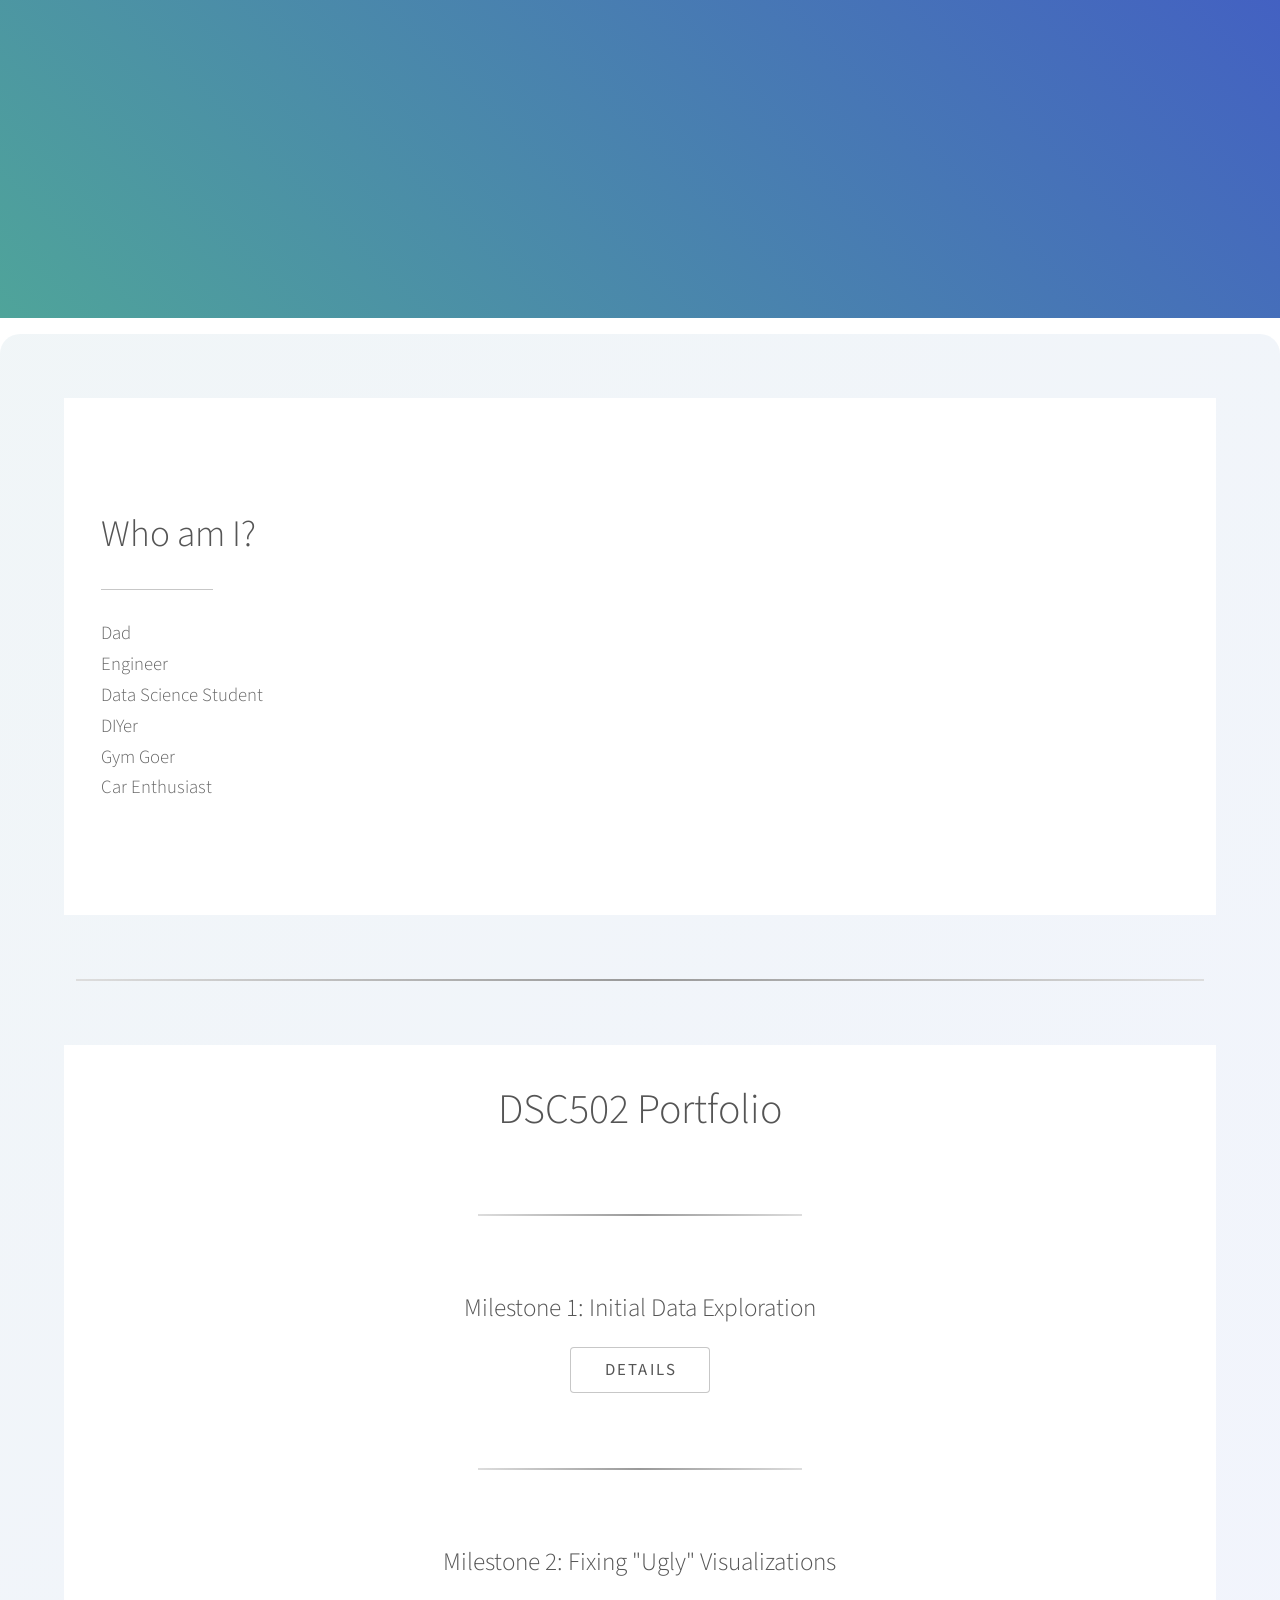
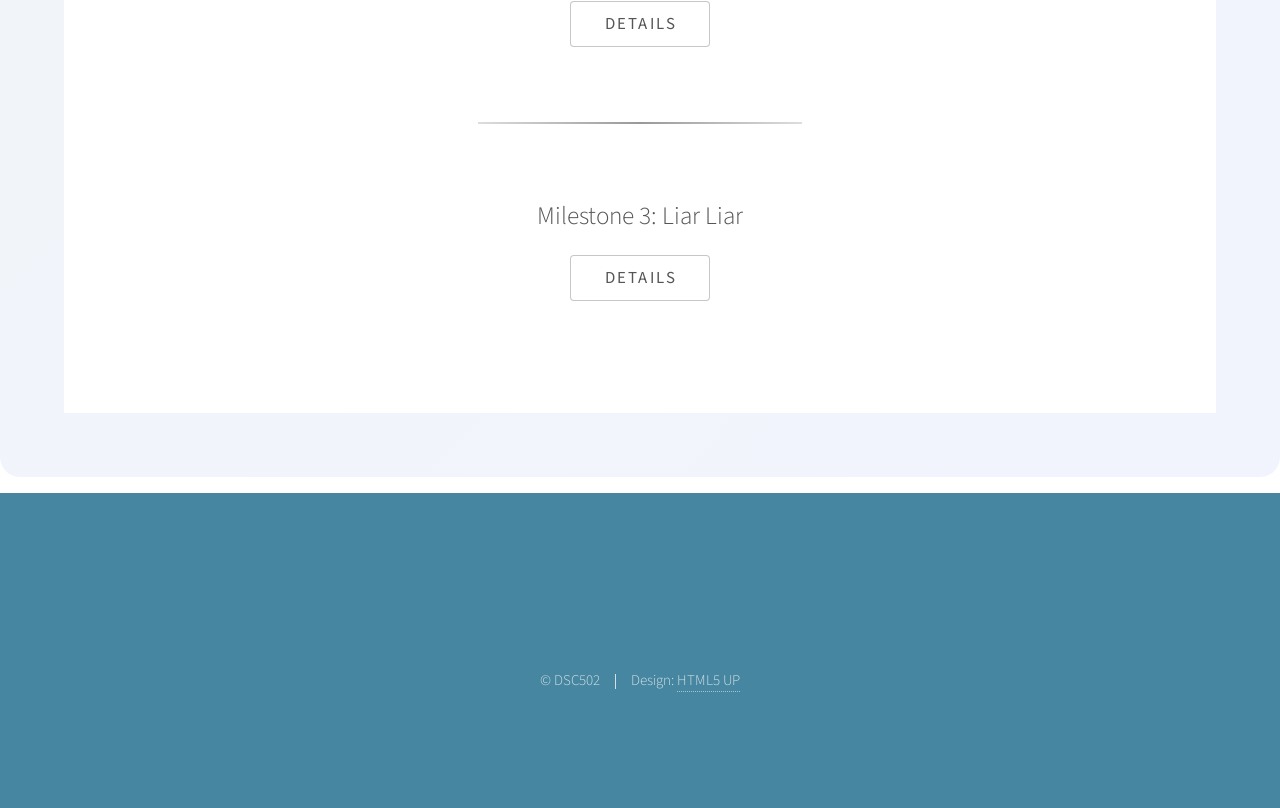
==== commit d290a488: "Update index.html" ====
--- a/index.html
+++ b/index.html
@@ -93,7 +93,9 @@
 			
 			      	<ul class="actions special"><li><a href="fixedVisualizations.html" class="button">Details</a></li></ul>
 
+					<hr style="width:30%; margin:4em auto;" />
 
+					
 					 <!-- ===================================== -->
 			        <!-- MILESTONE 3 -->
 			        <!-- ===================================== -->
@@ -110,7 +112,7 @@
 			            </ul>
 			        </div>
 			
-					<hr style="width:30%; margin:4em auto;" />
+					
 					
 			    </div>
 			</section>
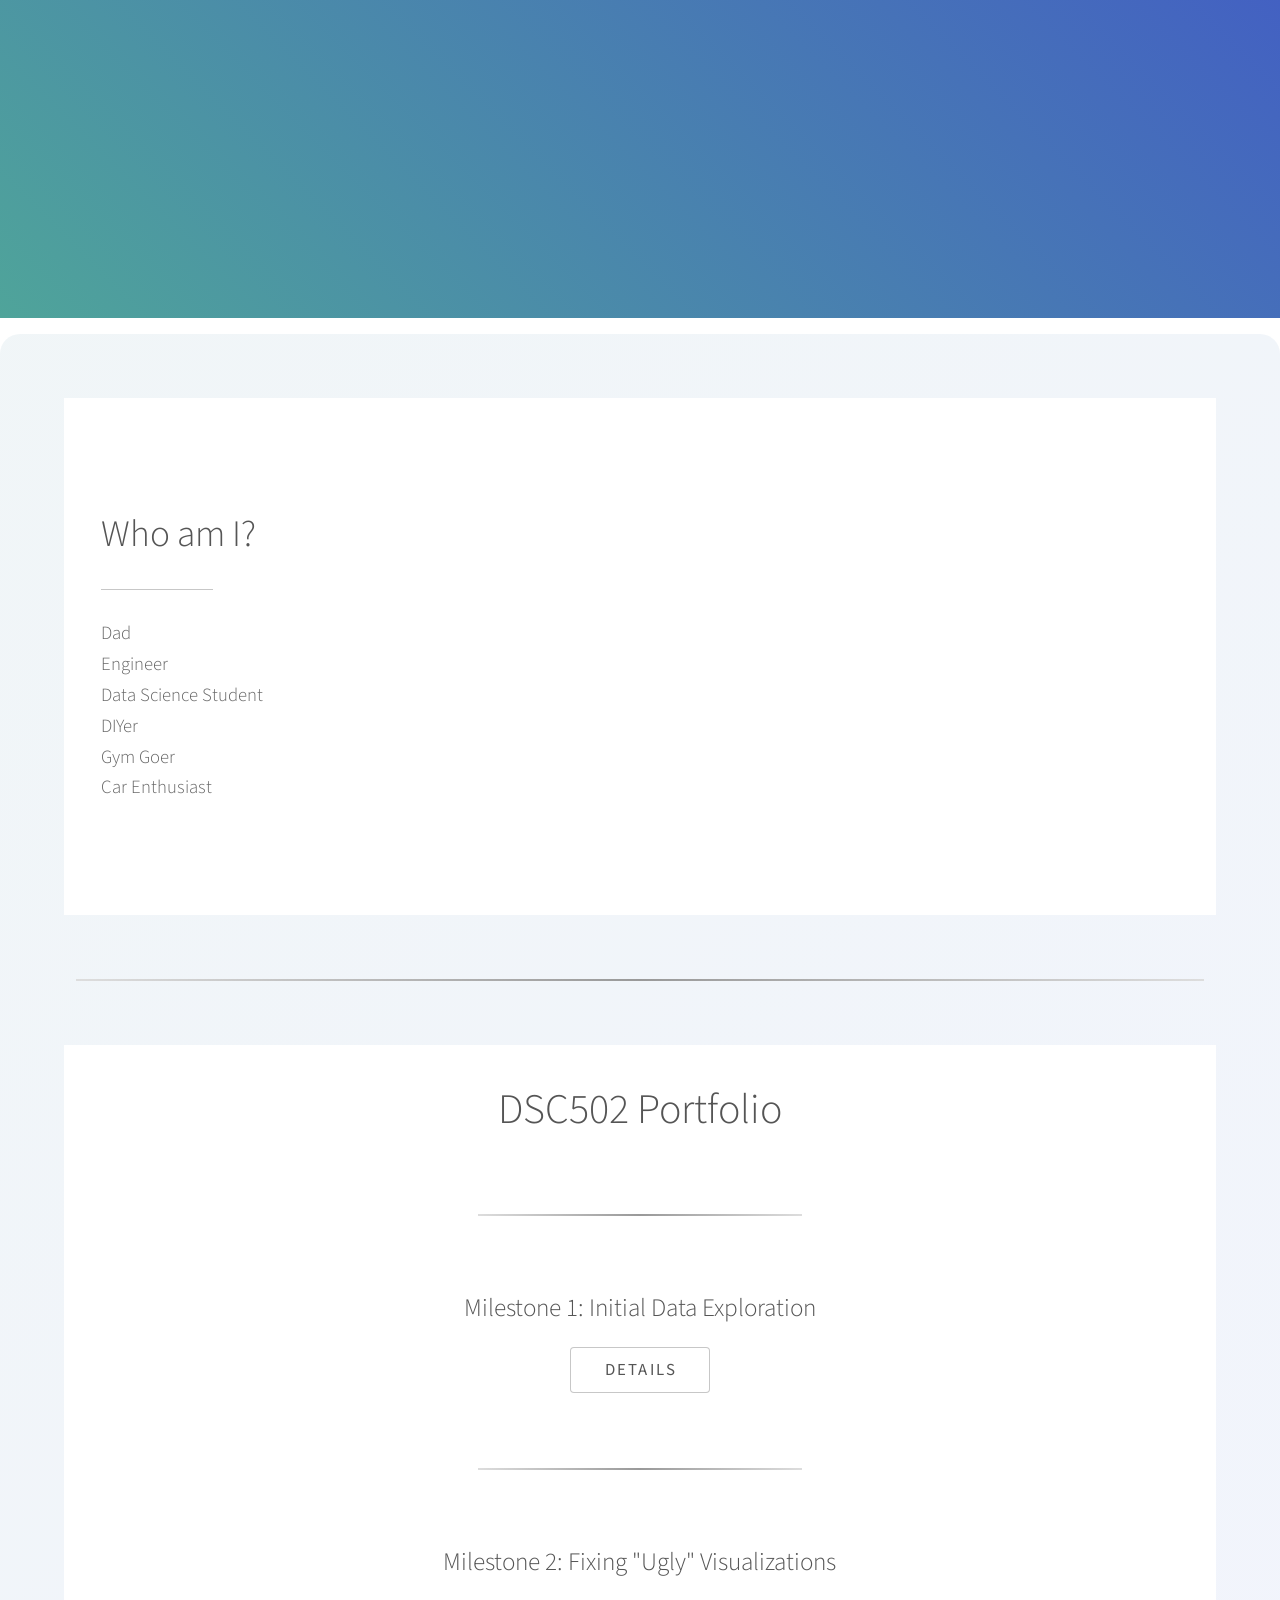
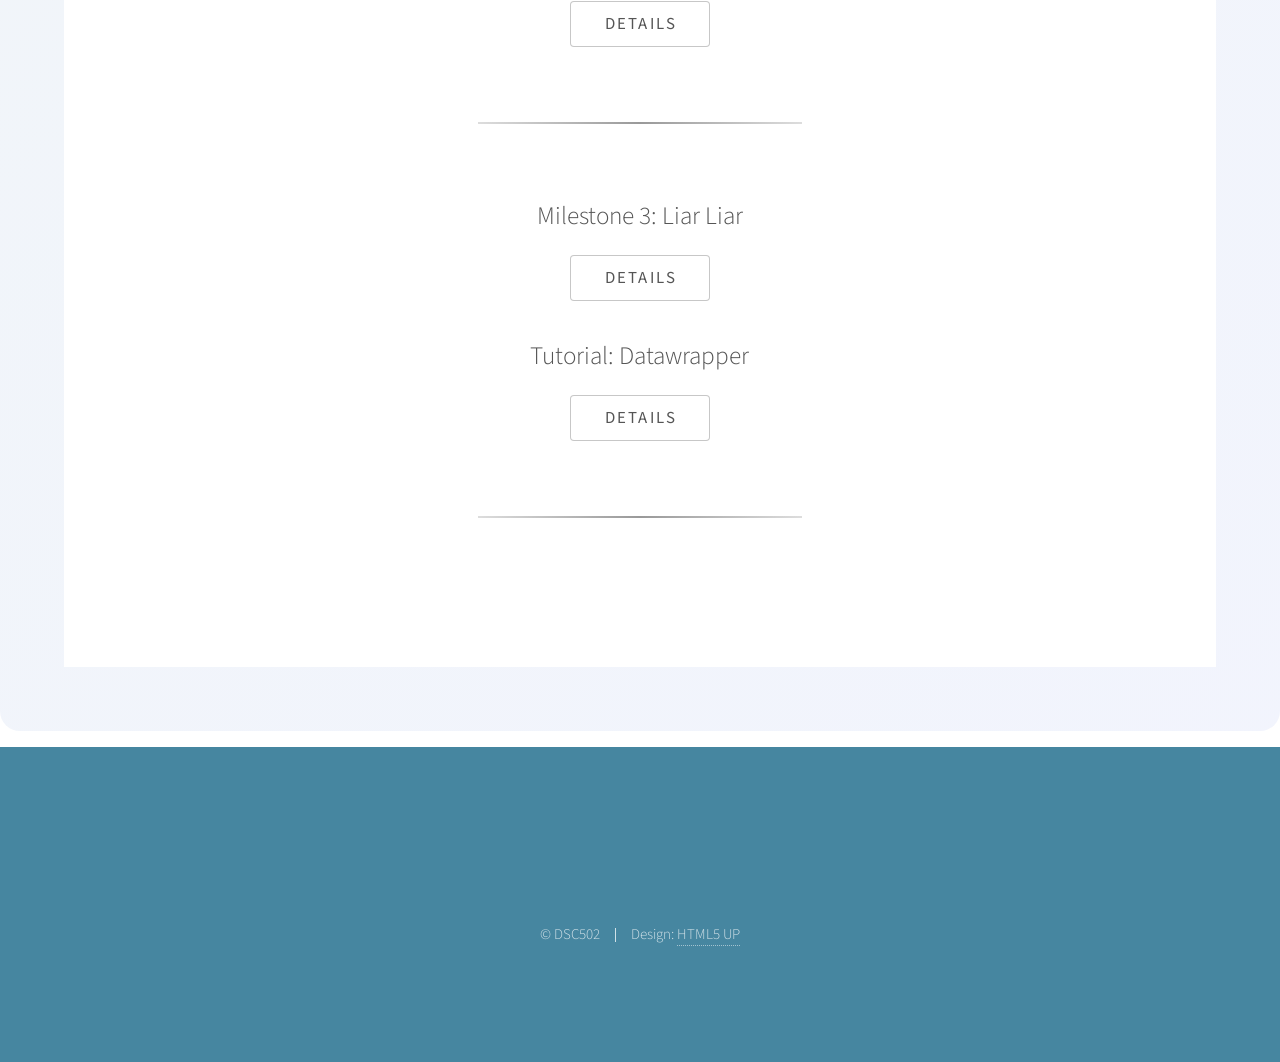
==== commit 808e5b29: "Update index.html" ====
--- a/index.html
+++ b/index.html
@@ -6,7 +6,7 @@
 -->
 <html>
 	<head>
-		<title>Photon by HTML5 UP</title>
+		<title>DSC502 Portfolio</title>
 		<meta charset="utf-8" />
 		<meta name="viewport" content="width=device-width, initial-scale=1, user-scalable=no" />
 		<link rel="stylesheet" href="assets/css/main.css" />
@@ -91,7 +91,7 @@
 			            <h3>Milestone 2: Fixing "Ugly" Visualizations</h3>
 			        </header>
 			
-			      	<ul class="actions special"><li><a href="fixedVisualizations.html" class="button">Details</a></li></ul>
+			      	<ul class="actions special"><li><a href="Milestone2.html" class="button">Details</a></li></ul>
 
 					<hr style="width:30%; margin:4em auto;" />
 
@@ -108,10 +108,23 @@
 			        <!-- Milestone 3 Button -->
 			        <div class="chart-section">
 			            <ul class="actions special">
-			                <li><a href=# class="button">Details</a></li>
+			                <li><a href="Milestone3.html" class="button">Details</a></li>
 			            </ul>
 			        </div>
+
+					
+					<!-- ===================================== -->
+			        <!-- MILESTONE 4 -->
+			        <!-- ===================================== -->
+						        
+			        <header class="major no-divider">
+			            <h3>Tutorial: Datawrapper</h3>
+			        </header>
 			
+			      	<ul class="actions special"><li><a href="Milestone4.html" class="button">Details</a></li></ul>
+
+					<hr style="width:30%; margin:4em auto;" />
+
 					
 					
 			    </div>
--- a/assets/css/main.css
+++ b/assets/css/main.css
@@ -81,6 +81,11 @@
     min-height: 400px;
 }
 
+#MS2 {
+    min-height: 400px;
+	width: 100%;
+}
+
 #one p {
     text-align: center;
 }
@@ -163,6 +168,18 @@
     border-radius: 20px;
     margin: 1rem auto;
     padding: 4rem;
+}
+
+.tableauPlaceholder {
+    max-width: 1000px;   /* or whatever width you want */
+    margin: 0 auto;      /* centers the whole chart */
+	border-radius: 16px;
+	overflow: hidden;
+}
+
+.tableauPlaceholder object {
+    display: block;      /* required for centering */
+    margin: 0 auto;      /* centers the viz inside the wrapper */
 }
 
 
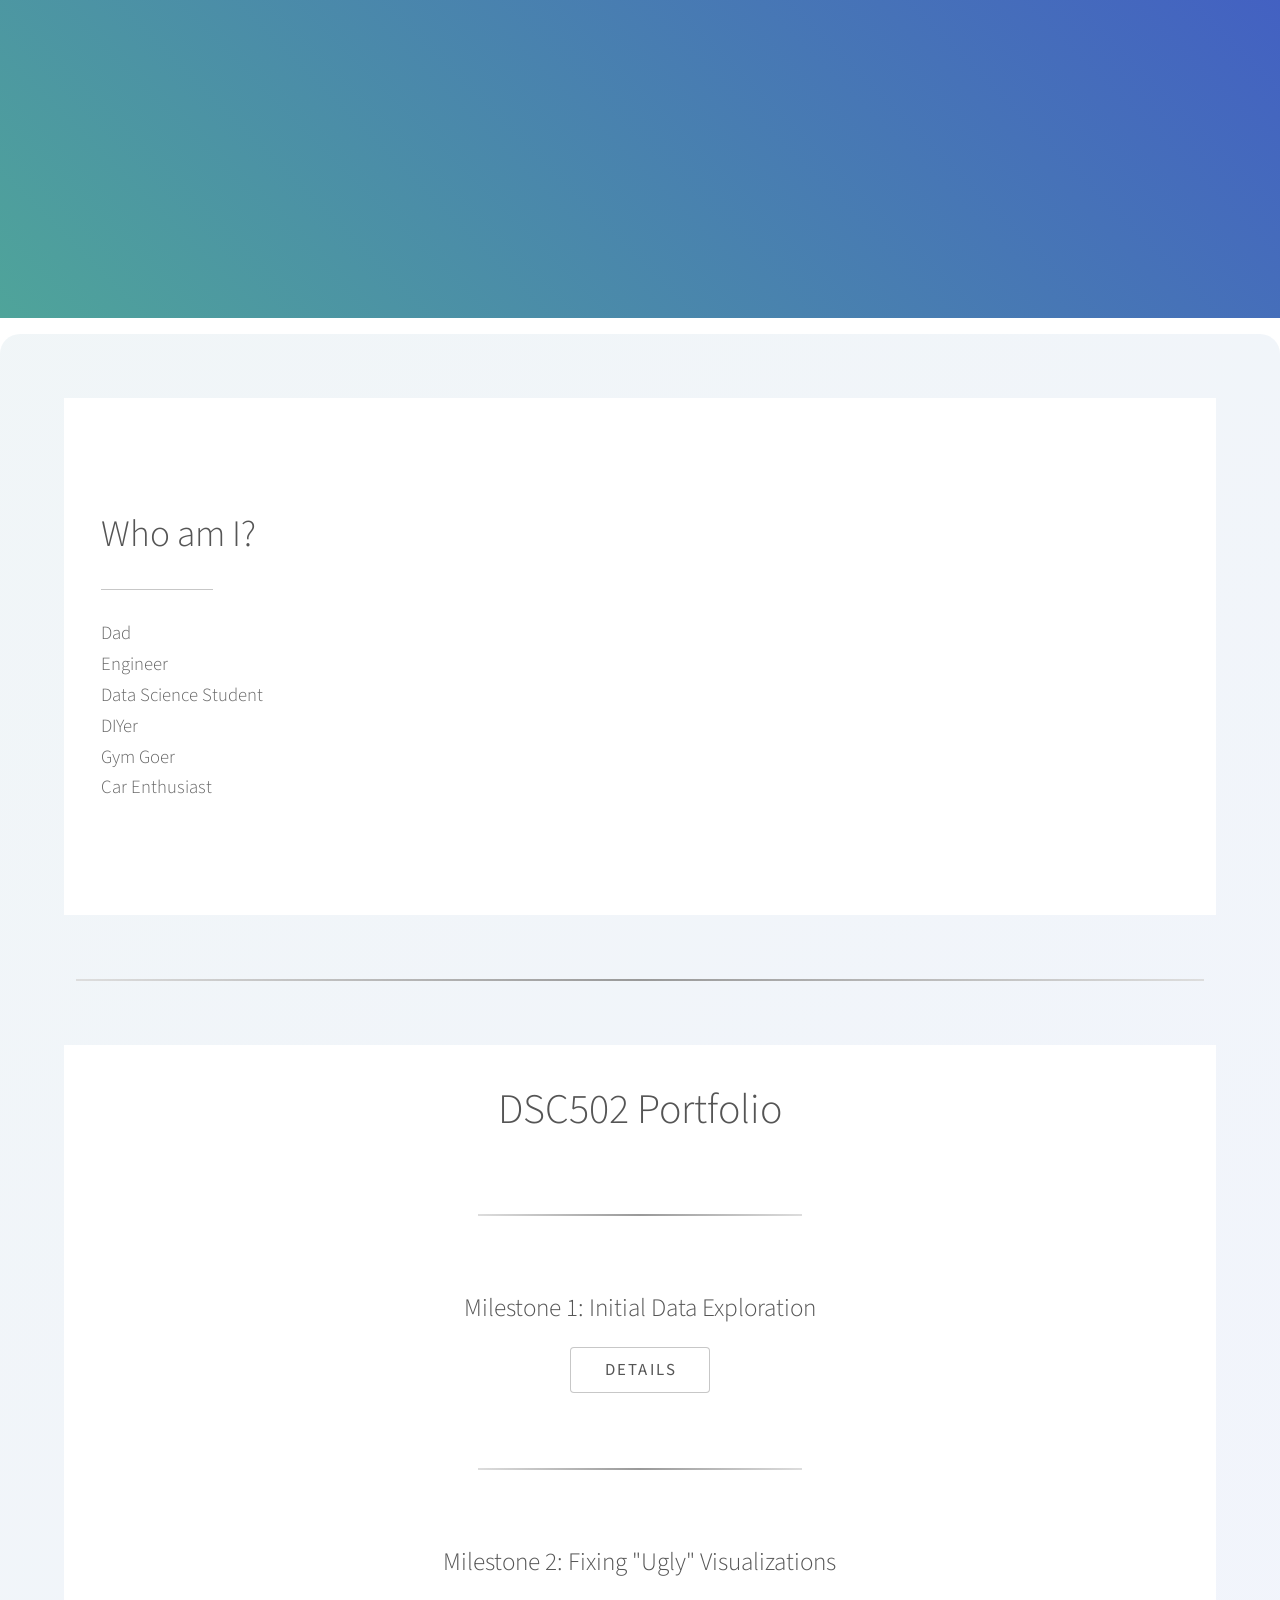
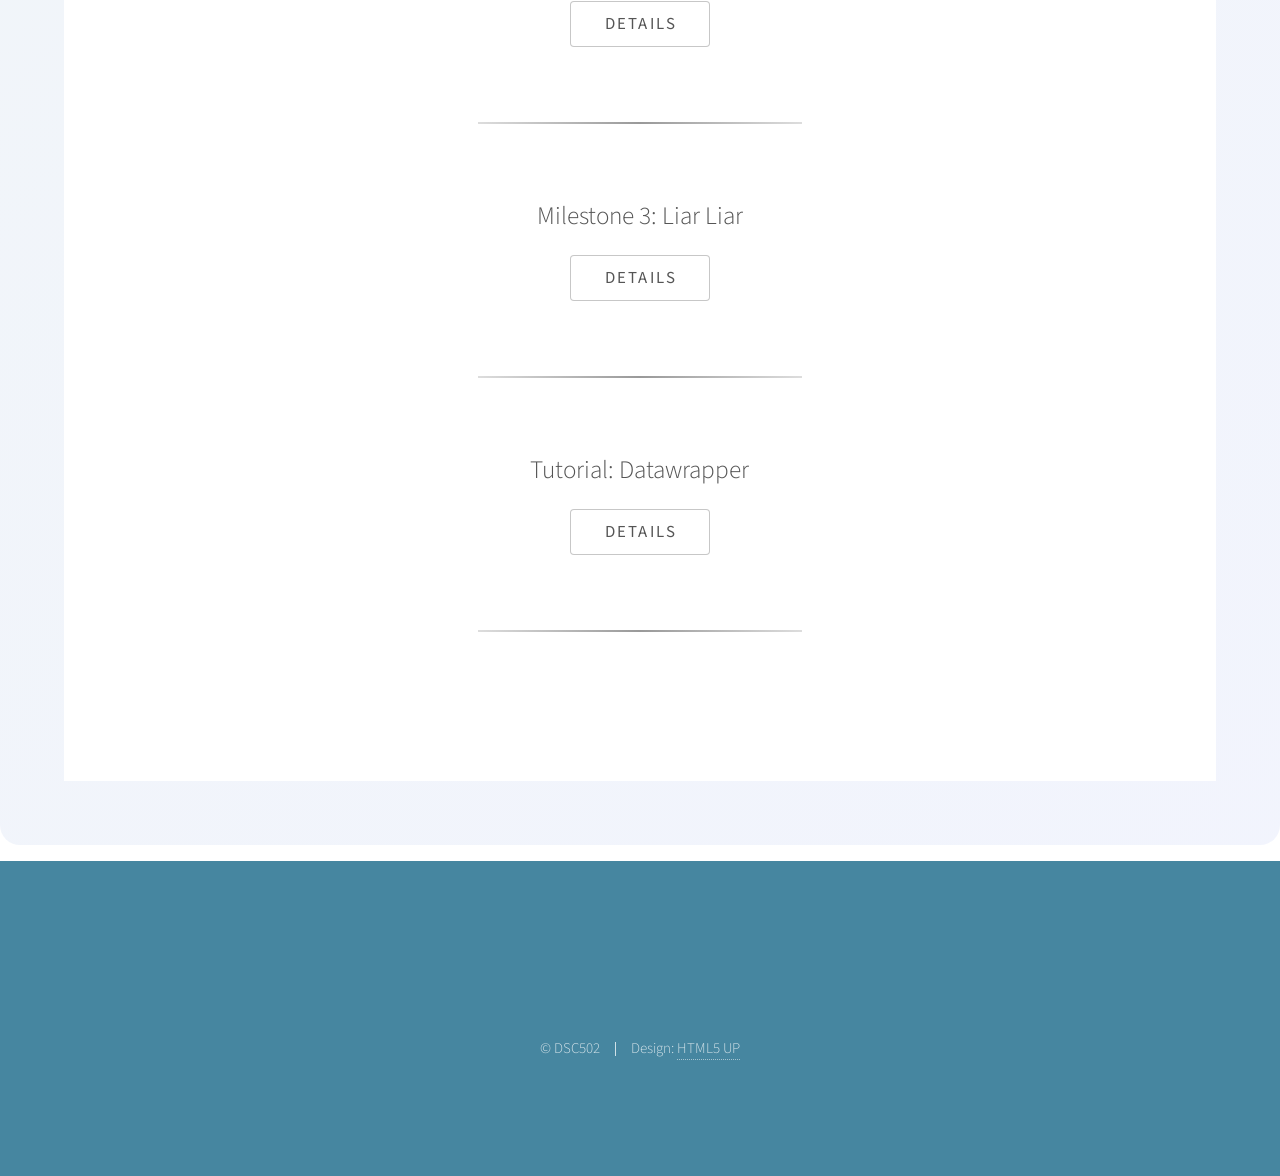
==== commit 1f49ce0f: "Update index.html" ====
--- a/index.html
+++ b/index.html
@@ -112,6 +112,7 @@
 			            </ul>
 			        </div>
 
+					<hr style="width:30%; margin:4em auto;" />
 					
 					<!-- ===================================== -->
 			        <!-- MILESTONE 4 -->
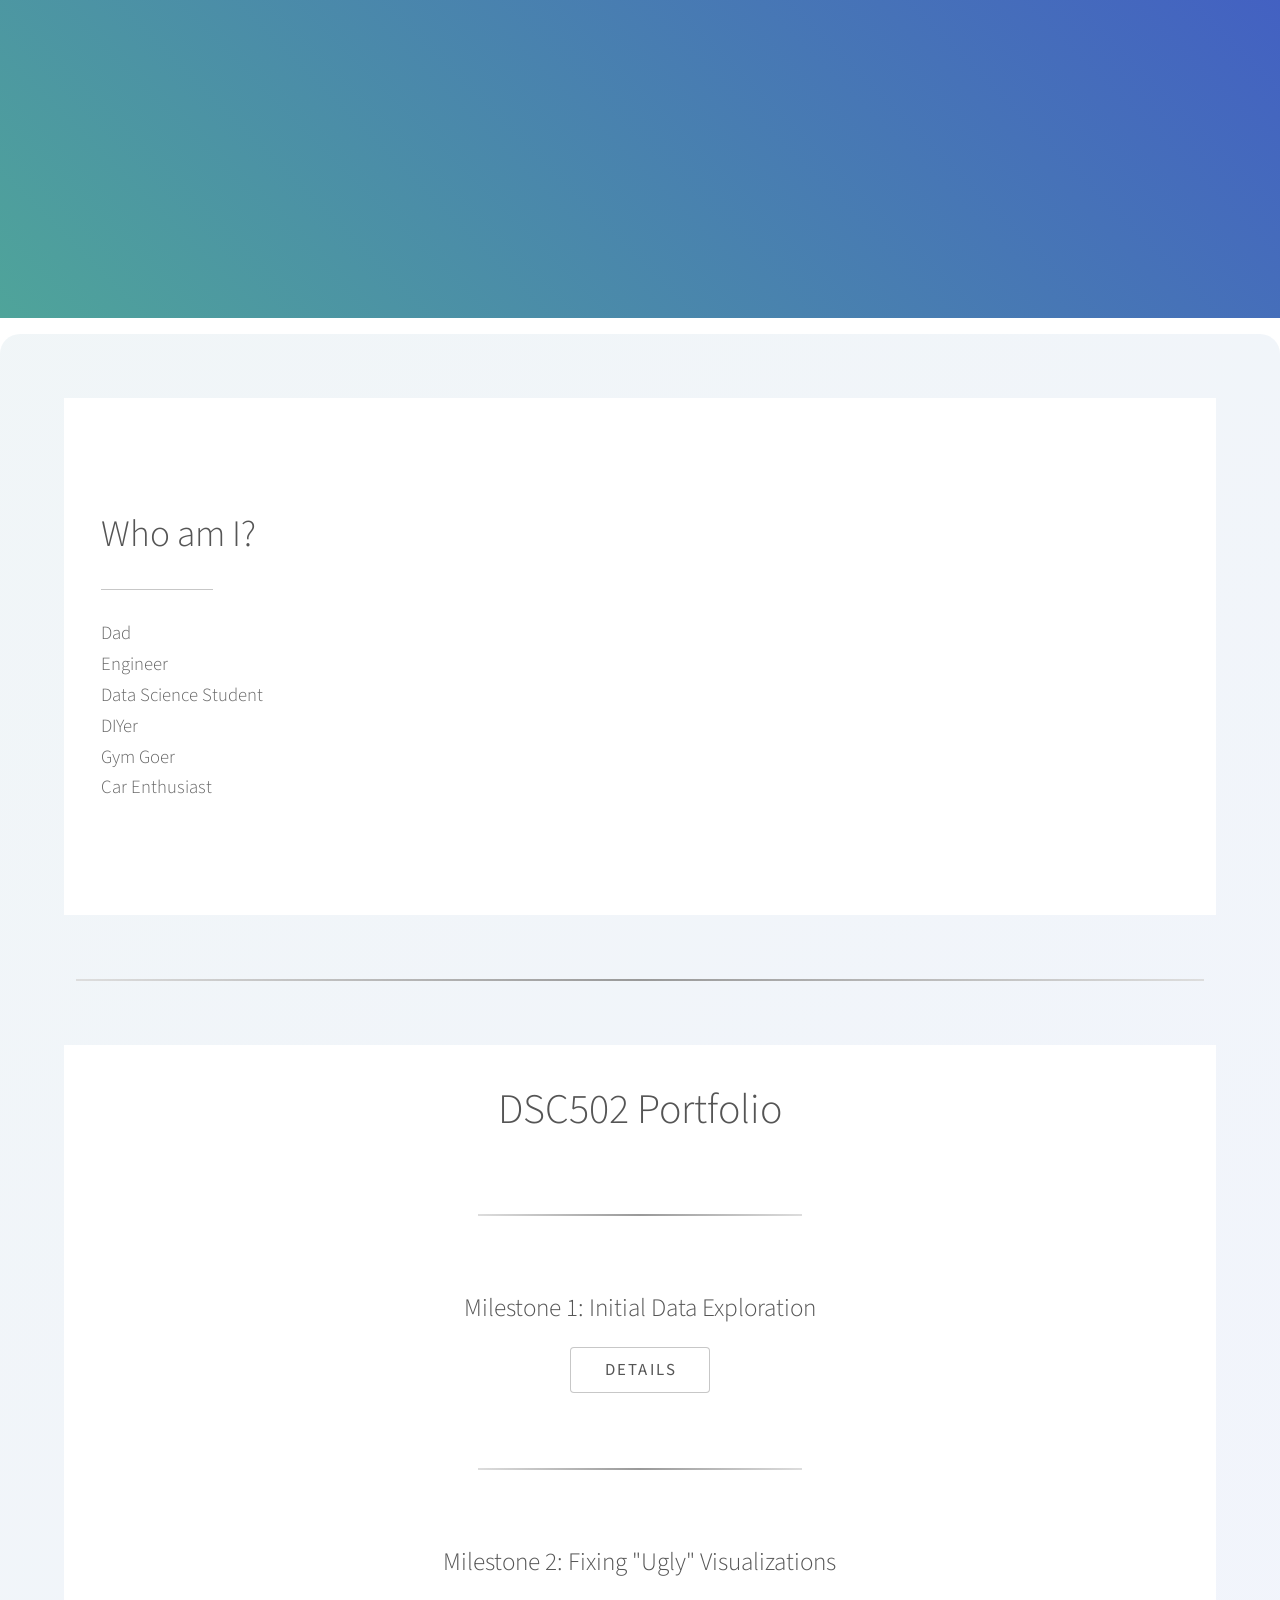
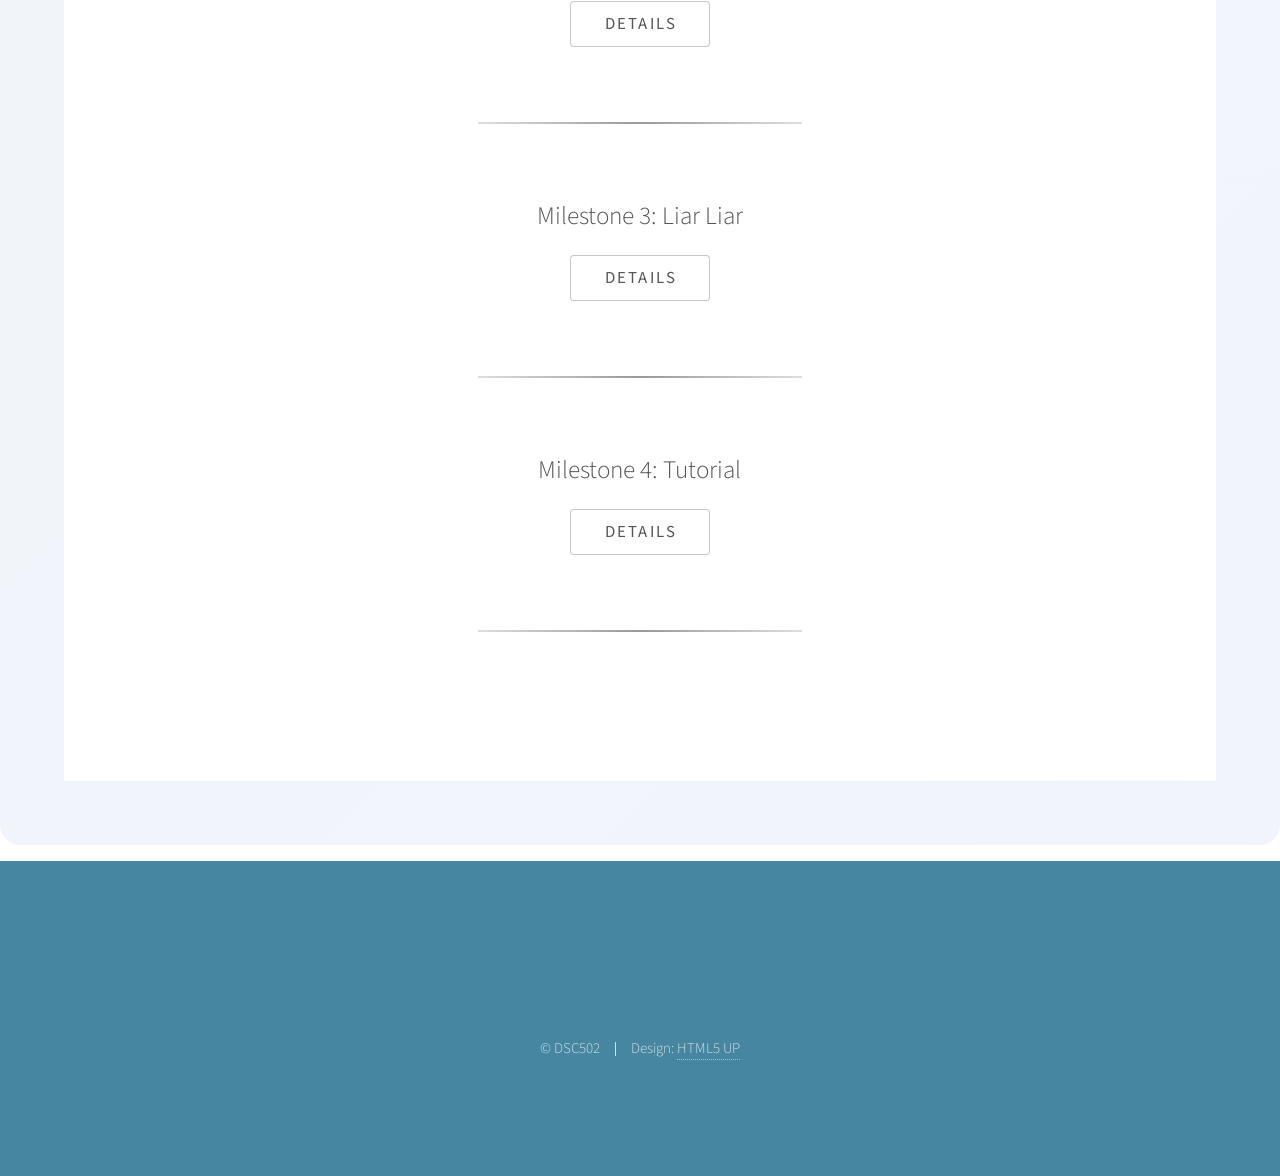
==== commit da9ddf58: "Update index.html" ====
--- a/index.html
+++ b/index.html
@@ -119,7 +119,7 @@
 			        <!-- ===================================== -->
 						        
 			        <header class="major no-divider">
-			            <h3>Tutorial: Datawrapper</h3>
+			            <h3>Milestone 4: Tutorial</h3>
 			        </header>
 			
 			      	<ul class="actions special"><li><a href="Milestone4.html" class="button">Details</a></li></ul>
